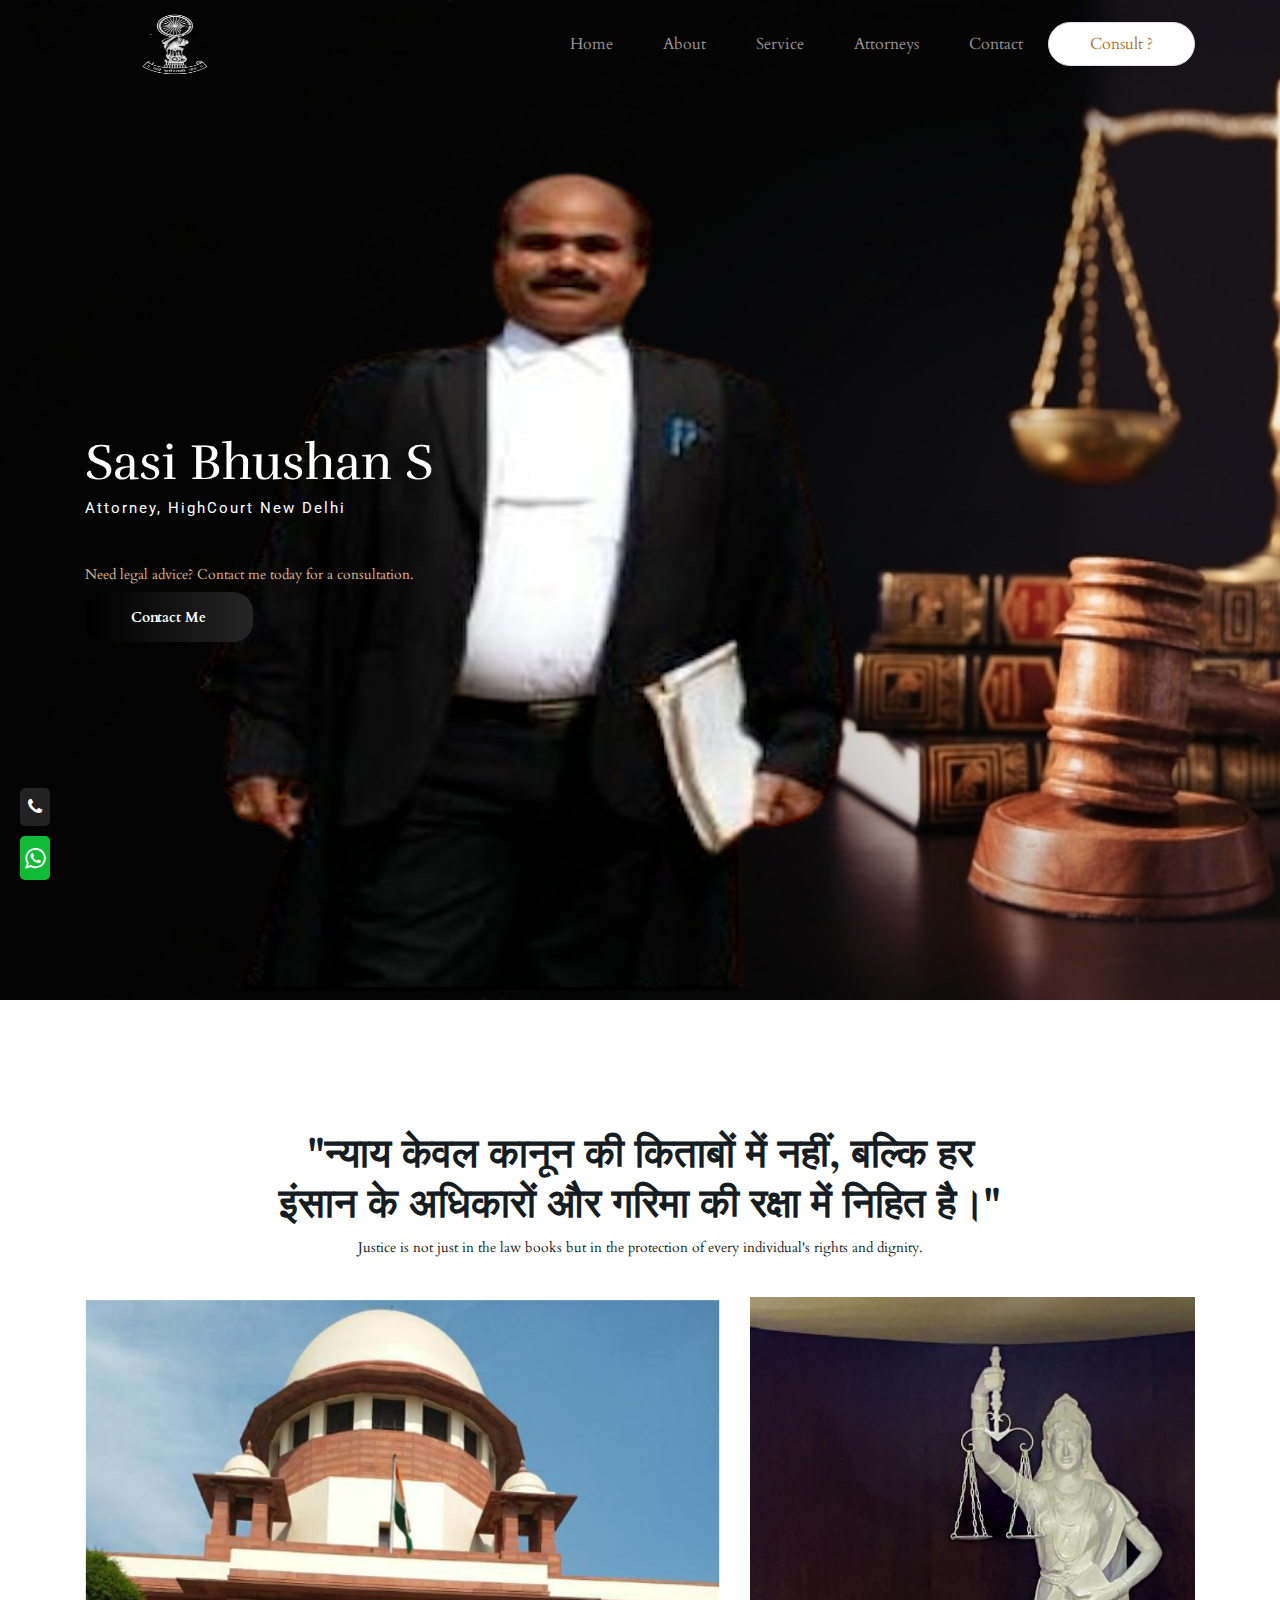
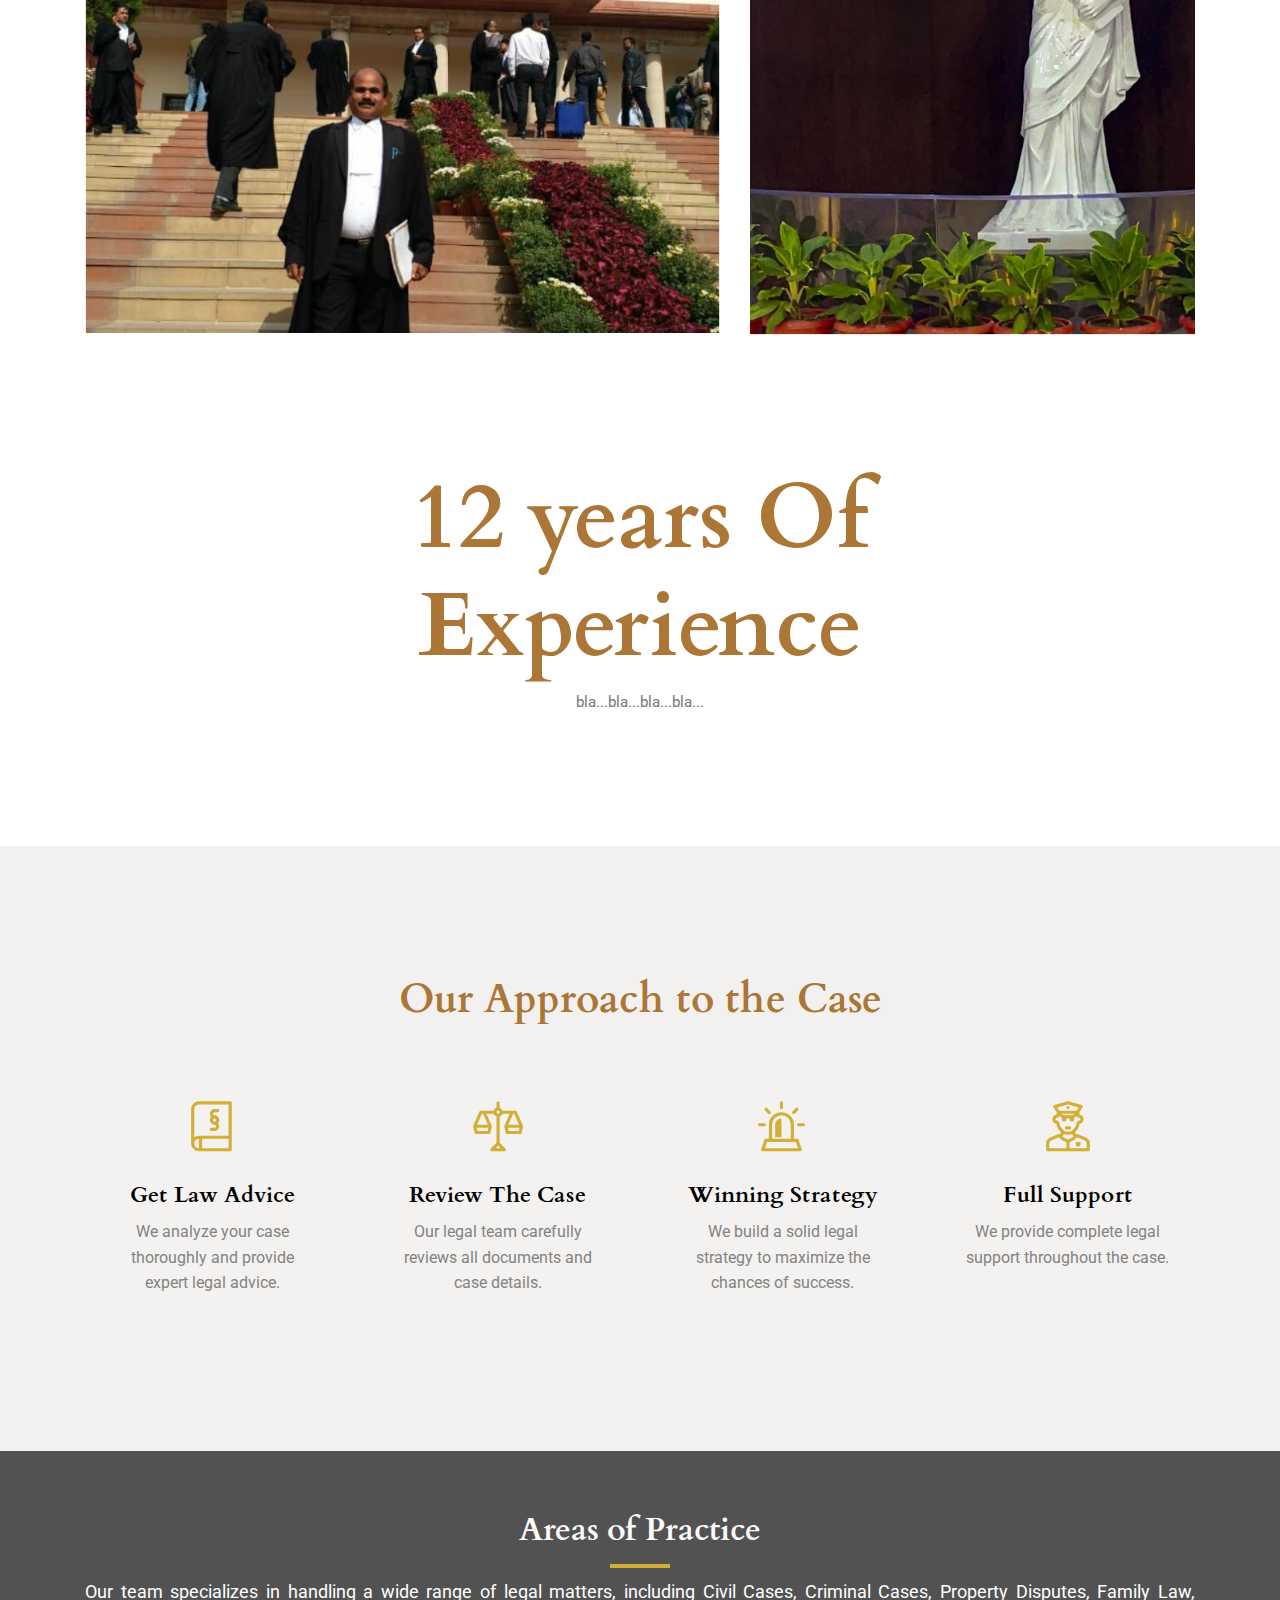
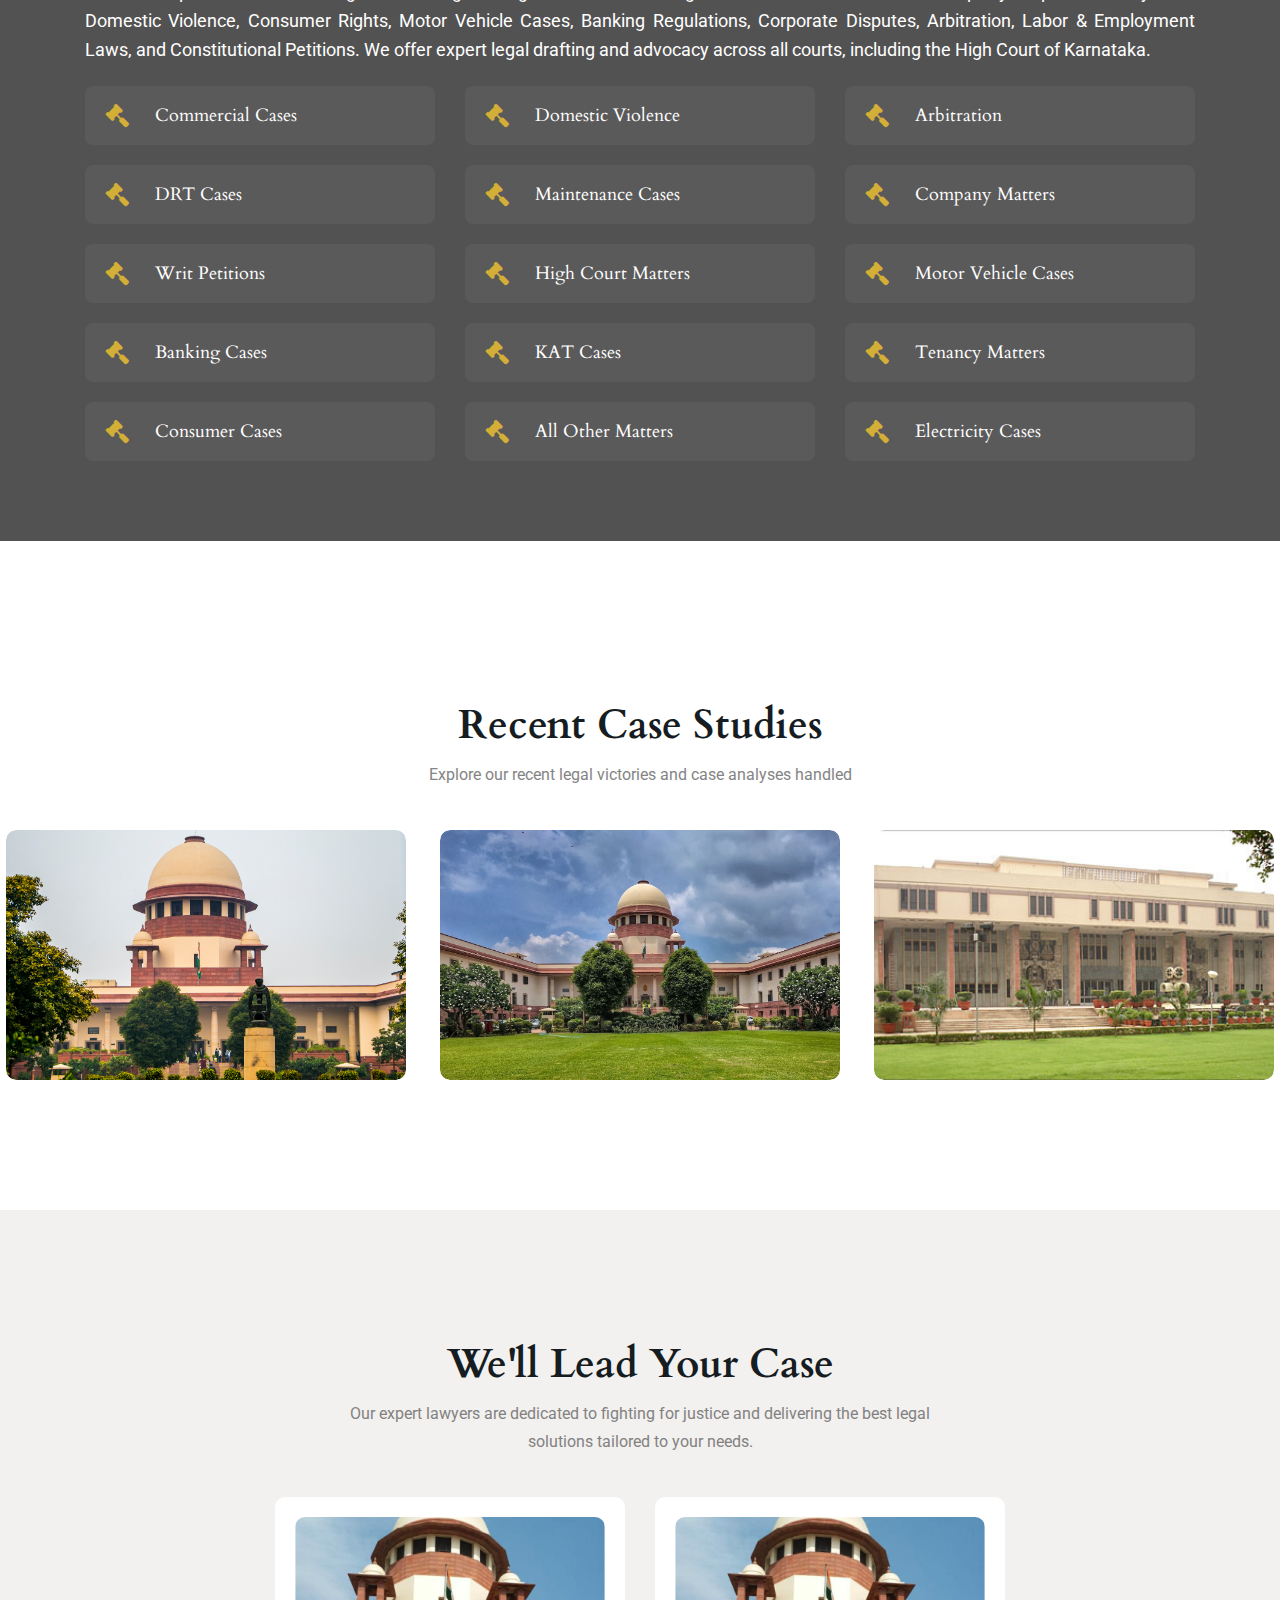
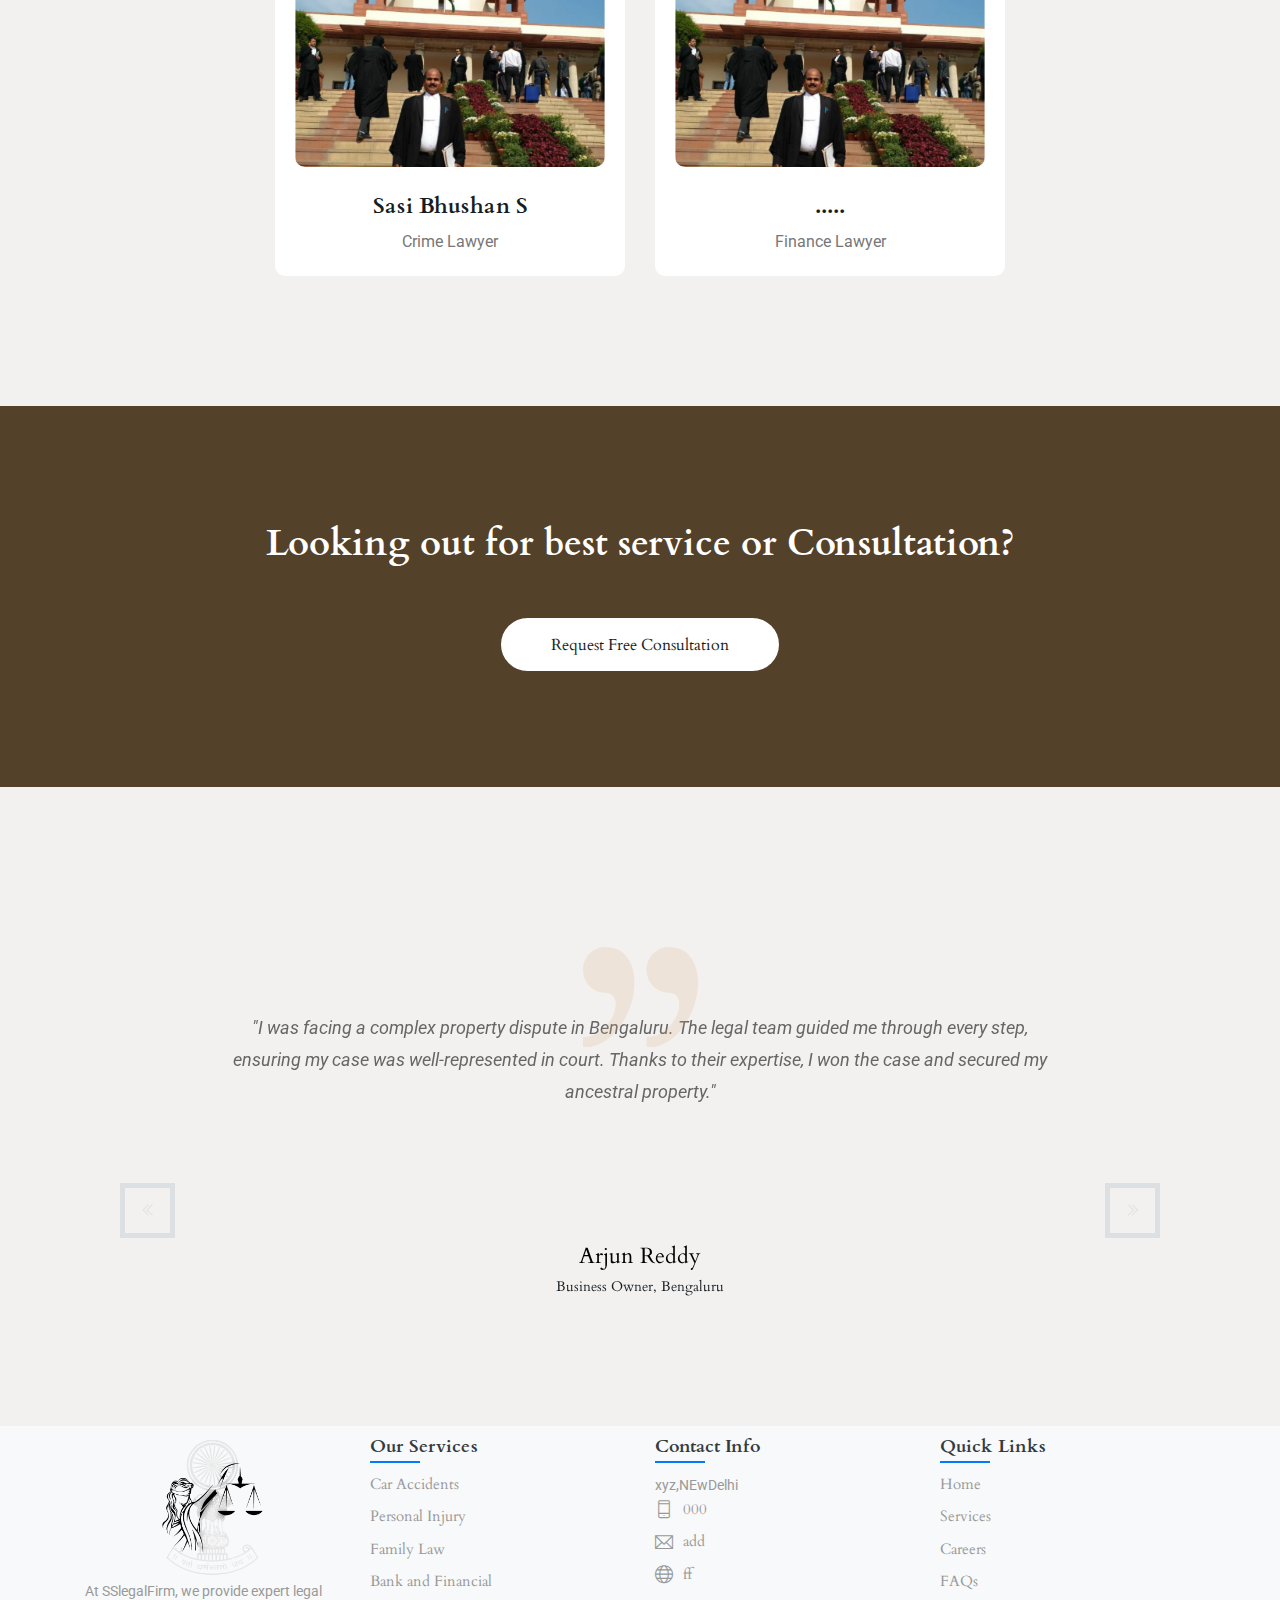
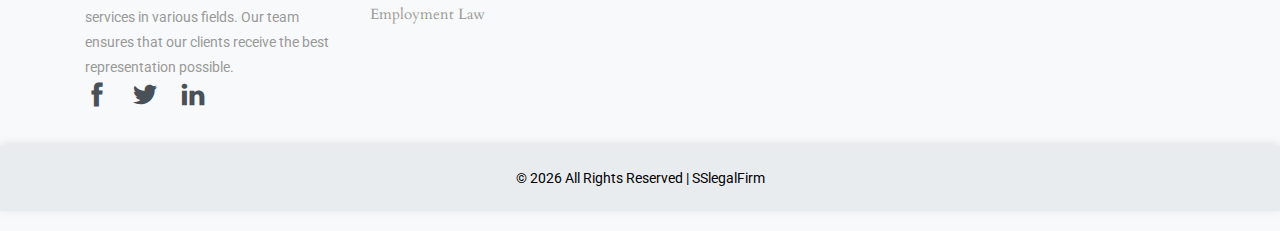
==== index.html @ a6f2d9e1 "changes" ====
<!doctype html>
<html lang="en">

<head>
    <!-- Required meta tags -->
    <meta charset="utf-8">
    <meta name="viewport" content="width=device-width, initial-scale=1, shrink-to-fit=no">
    <title>SasiLS</title>
    <link rel="icon" href="img/favicon.png" sizes="auto">
    <!-- Bootstrap CSS -->
    <link rel="stylesheet" href="css/bootstrap.min.css">
    <!-- animate CSS -->
    <link rel="stylesheet" href="css/animate.css">
    <!-- owl carousel CSS -->
    <link rel="stylesheet" href="css/owl.carousel.min.css">
    <!-- themify CSS -->
    <link rel="stylesheet" href="css/themify-icons.css">
    <!-- flaticon CSS -->
    <link rel="stylesheet" href="css/flaticon.css">
    <!-- font awesome CSS -->
    <link rel="stylesheet" href="css/magnific-popup.css">
    <!-- swiper CSS -->
    <link rel="stylesheet" href="css/slick.css">
    <link rel="stylesheet" href="css/gijgo.min.css">
    <link rel="stylesheet" href="css/nice-select.css">
    <link rel="stylesheet" href="css/all.css">
    <!-- style CSS -->
    <link rel="stylesheet" href="css/style.css">
    <meta name="viewport" content="width=device-width, initial-scale=1">
<link rel="stylesheet" href="https://cdnjs.cloudflare.com/ajax/libs/font-awesome/4.7.0/css/font-awesome.min.css">
<link rel="preconnect" href="https://fonts.googleapis.com">
<link rel="preconnect" href="https://fonts.gstatic.com" crossorigin>
<link href="https://fonts.googleapis.com/css2?family=Bevan:ital@0;1&family=Cinzel+Decorative:wght@400;700;900&display=swap" rel="stylesheet">

</head>

<body>
    
    <div class="contact-buttons">
        <div class="call-btn">
            <a href="tel:+919063258223">
                <i class="fa fa-phone"></i> 
                <span>Call Us</span>
            </a>
        </div>
        <div class="whatsapp-btn">
            <a href="https://api.whatsapp.com/send?phone=9063258223" target="_blank">
                <i style="font-size:24px" class="fa">&#xf232;</i>
                <span>WhatsApp</span>
            </a>
        </div>
    </div>

    
    <!--::header part start::-->
    
    <header class="main_menu home_menu">
        
        <div class="container">
            
            <div class="row align-items-center">
                
                <div class="col-lg-12">
                    <nav class="navbar navbar-expand-lg navbar-light">
                        <!-- Logo Section with Name -->
                        <a class="navbar-brand" href="index.html">
                            <img src="img/logo.png" alt="logo" class="image_logo">
                            <b><strong style=" font-family: 'Bevan', serif;
                                font-weight: 1000;
                                font-style: normal;letter-spacing:2px;color:thistle"></strong></b>
                                
                        </a>
    
                        <!-- Navbar Toggler (For mobile view) -->
                        <button class="navbar-toggler" type="button" data-toggle="collapse"
                            data-target="#navbarSupportedContent" aria-controls="navbarSupportedContent"
                            aria-expanded="false" aria-label="Toggle navigation">
                            <span class="menu_icon"></span>
                        </button>
    
                        <!-- Navbar Menu Items -->
                        <div class="collapse navbar-collapse main-menu-item" id="navbarSupportedContent">
                            <ul class="navbar-nav ml-auto">
                                <li class="nav-item">
                                    <a class="nav-link" href="index.html">Home</a>
                                </li>
                                <li class="nav-item">
                                    <a class="nav-link" href="about.html">About</a>
                                </li>
                                <li class="nav-item">
                                    <a class="nav-link" href="service.html">Service</a>
                                </li>
                                <li class="nav-item">
                                    <a class="nav-link" href="attorneys.html">Attorneys</a>
                                </li>
                                <li class="nav-item">
                                    <a class="nav-link" href="contact.html">Contact</a>
                                </li>
                            </ul>
                        </div>
                        
                        <!-- Call to Action Button -->
                        <a href="#" class="d-none d-sm-block menu_btn">Consult ?</a>
                        
                        

                    </nav>
                    
                    
                                                

                </div>
                
            </div>
            
        </div>
        
    </header>
    
    <!-- Header part end-->

    <!-- banner part start-->
    <section class="banner_part">
        <div class="container">
            <div class="row align-items-center">
                <div class="col-lg-6">
                    <div class="banner_text">
                        <div class="banner_text_iner">
                            <h1 style="" >Sasi Bhushan S<p style="color: white;letter-spacing:2px">Attorney, HighCourt New Delhi</p></h1>
                            <h6 style="color: burlywood;">Need legal advice? Contact me today for a consultation.</h6>
                            <div class="banner_btn">
                                <a href='contact.html' class="btn_1">Contact Me</a>
                            </div>
                        </div>
                    </div>
                </div>
            </div>
        </div>
    </section>
    <!-- banner part start-->
    
    
    <!-- about part start-->
    <section class="about_part section_padding">
        <div class="container">
            <div class="row justify-content-center">
                <div class="col-lg-8">
                    <div class="section_tittle text-center">
                        <h2>"न्याय केवल कानून की किताबों में नहीं, बल्कि हर इंसान के अधिकारों और गरिमा की रक्षा में निहित है।"</h2>
                        <h6>Justice is not just in the law books but in the protection of every individual's rights and dignity.</h6>
                    </div>
                </div>
            </div>
            <div class="row">
                <div class="col-lg-7 col-sm-7">
                    <div class="about_part_img">
                        <img src="img/about_1.png" alt="#" >
                    </div>
                </div>
                <div class="col-lg-5 col-sm-5 d-none d-sm-block">
                    <div class="about_part_img">
                        <img src="img/about_2.png" alt="#">
                    </div>
                </div>
            </div>
            <div class="row justify-content-center">
                <div class="col-lg-8">
                    <div class="about_text text-center">
                        <h2 style="font-size: 10vh;"><b>12 years Of Experience</b></h2>
                        <p>bla...bla...bla...bla...</p>
                    </div>
                </div>
            </div>
        </div>
    </section>
    <!-- about part end-->

    <!-- Service part start-->
    <section class="service_part section_padding">
        <div class="container">
            <h2 class="section-title"><b>Our Approach to the Case</b></h2>
            <div class="row">
                <!-- Step 1: Get Law Advice -->
                <div class="col-lg-3 col-sm-6">
                    <div class="service-box wow fadeInUp" data-wow-delay="0.1s">
                        <div class="service-icon">
                            <i class="flaticon-law"></i>
                        </div>
                        <h3>Get Law Advice</h3>
                        <p>We analyze your case thoroughly and provide expert legal advice.</p>
                    </div>
                </div>
    
                <!-- Step 2: Review The Case -->
                <div class="col-lg-3 col-sm-6">
                    <div class="service-box wow fadeInUp" data-wow-delay="0.2s">
                        <div class="service-icon">
                            <i class="flaticon-scale"></i>
                        </div>
                        <h3>Review The Case</h3>
                        <p>Our legal team carefully reviews all documents and case details.</p>
                    </div>
                </div>
    
                <!-- Step 3: Winning Strategy -->
                <div class="col-lg-3 col-sm-6">
                    <div class="service-box wow fadeInUp" data-wow-delay="0.3s">
                        <div class="service-icon">
                            <i class="flaticon-siren"></i>
                        </div>
                        <h3>Winning Strategy</h3>
                        <p>We build a solid legal strategy to maximize the chances of success.</p>
                    </div>
                </div>
    
                <!-- Step 4: Full Support -->
                <div class="col-lg-3 col-sm-6">
                    <div class="service-box wow fadeInUp" data-wow-delay="0.4s">
                        <div class="service-icon">
                            <i class="flaticon-policeman"></i>
                        </div>
                        <h3>Full Support</h3>
                        <p>We provide complete legal support throughout the case.</p>
                    </div>
                </div>
            </div>
        </div>
    </section>
    
    <section id="section-highlight" class="text-light" data-bgcolor="#242e3f" style="margin-bottom: 30px;">
        <div class="container">
            <div class="row">
                <div class="col-md-12 text-center">
                    <h2 class="wow fadeInDown">Areas of Practice</h2>
                    <div class="small-border sm-left wow fadeInUp"></div>
                    <p class="wow fadeInUp" style="text-align: justify;">
                        Our team specializes in handling a wide range of legal matters, including Civil Cases, Criminal Cases, Property Disputes, Family Law, Domestic Violence, Consumer Rights, Motor Vehicle Cases, Banking Regulations, Corporate Disputes, Arbitration, Labor & Employment Laws, and Constitutional Petitions. We offer expert legal drafting and advocacy across all courts, including the High Court of Karnataka.
                    </p>
                </div>
            </div>
    
            <br>
    
            <div class="row">
                <div class="col-md-4 wow fadeInLeft" data-wow-delay=".2s">
                    <ul class="list s4">
                        <li><a href="service.html"><i style="font-size:24px" class="fa">&#xf0e3;</i></i>Commercial Cases</a></li>
                        <li><a href="service.html"><i style="font-size:24px" class="fa">&#xf0e3;</i></i>DRT Cases</a></li>
                        <li><a href="service.html"><i style="font-size:24px" class="fa">&#xf0e3;</i></i>Writ Petitions</a></li>
                        <li><a href="service.html"><i style="font-size:24px" class="fa">&#xf0e3;</i></i>Banking Cases</a></li>
                        <li><a href="service.html"><i style="font-size:24px" class="fa">&#xf0e3;</i></i>Consumer Cases</a></li>
                    </ul>
                </div>
    
                <div class="col-md-4 wow fadeInUp" data-wow-delay=".4s">
                    <ul class="list s4">
                        <li><a href="service.html"><i style="font-size:24px" class="fa">&#xf0e3;</i></i>Domestic Violence</a></li>
                        <li><a href="service.html"><i style="font-size:24px" class="fa">&#xf0e3;</i></i>Maintenance Cases</a></li>
                        <li><a href="service.html"><i style="font-size:24px" class="fa">&#xf0e3;</i></i>High Court Matters</a></li>
                        <li><a href="service.html"><i style="font-size:24px" class="fa">&#xf0e3;</i></i>KAT Cases</a></li>
                        <li><a href="service.html"><i style="font-size:24px" class="fa">&#xf0e3;</i></i>All Other Matters</a></li>
                    </ul>
                </div>
    
                <div class="col-md-4 wow fadeInRight" data-wow-delay=".6s">
                    <ul class="list s4">
                        <li><a href="service.html"><i style="font-size:24px" class="fa">&#xf0e3;</i></i>Arbitration</a></li>
                        <li><a href="service.html"><i style="font-size:24px" class="fa">&#xf0e3;</i></i>Company Matters</a></li>
                        <li><a href="service.html"><i style="font-size:24px" class="fa">&#xf0e3;</i></i>Motor Vehicle Cases</a></li>
                        <li><a href="service.html"><i style="font-size:24px" class="fa">&#xf0e3;</i></i>Tenancy Matters</a></li>
                        <li><a href="service.html"><i style="font-size:24px" class="fa">&#xf0e3;</i></i>Electricity Cases</a></li>
                    </ul>
                </div>
            </div>
        </div>
    </section>
    <!-- Service part end-->

    <!-- Recent Case Study Section -->
<section class="our_offer case_study section_padding">
    <div class="container-fluid">
        <div class="row justify-content-center">
            <div class="col-lg-6 col-md-8 text-center">
                <div class="section_tittle">
                    <h2>Recent Case Studies</h2>
                    <p>Explore our recent legal victories and case analyses handled </p>
                </div>
            </div>
        </div>
        <div class="row">
            <!-- Case 1: Domestic Case -->
            <div class="col-lg-4 col-md-6">
                <div class="case_card">
                    <img src="img/offer_img_1.png" alt="Domestic Case">
                    <div class="case_overlay">
                        <h3>Domestic Case</h3>
                        <p>Supreme Court, India</p>
                    </div>
                </div>
            </div>
            <!-- Case 2: Criminal Case -->
            <div class="col-lg-4 col-md-6">
                <div class="case_card">
                    <img src="img/offer_img_2.png" alt="Criminal Case">
                    <div class="case_overlay">
                        <h3>Criminal Case</h3>
                        <p>Supreme Court, India</p>
                    </div>
                </div>
            </div>
            <!-- Case 3: Fraud Case -->
            <div class="col-lg-4 col-md-6">
                <div class="case_card">
                    <img src="img/offer_img_3.png" alt="Fraud Case">
                    <div class="case_overlay">
                        <h3>Fraud Case</h3>
                        <p>High Court, New Delhi</p>
                    </div>
                </div>
            </div>
        </div>
    </div>
</section>



    <!-- Team Section Start -->
<section class="team_part our_offer section_bg section_padding">
    <div class="container">
        <div class="row justify-content-center">
            <div class="col-lg-7 col-sm-10">
                <div class="section_tittle text-center">
                    <h2>We'll Lead Your Case</h2>
                    <p>Our expert lawyers are dedicated to fighting for justice and delivering the best legal solutions tailored to your needs.</p>
                </div>
            </div>
        </div>

        <div class="row justify-content-center">
            <!-- Team Member 1 -->
            <div class="col-lg-4 col-sm-6">
                <div class="team_card">
                    <img src="img/about_1.png" alt="Sasi Bhushan" class="team_img">
                    <div class="hover_text">
                        <p>sasi.bhushan@blabla@gmail.com</p>
                        <div class="team_social_icon">
                            <!-- <a href="#"> <span class="ti-twitter"></span> </a>
                            <a href="#"> <span class="ti-skype"></span> </a>
                            <a href="#"> <span class="ti-instagram"></span> </a> -->
                        </div>
                    </div>
                    <div class="team_member_info">
                        <h4>Sasi Bhushan S</h4>
                        <p>Crime Lawyer</p>
                    </div>
                </div>
            </div>

            <!-- Team Member 2 -->
            <div class="col-lg-4 col-sm-6">
                <div class="team_card">
                    <img src="img/team/team_member_2.png" alt="Jeven Martyn" class="team_img">
                    <div class="hover_text">
                        <p>blabla@gmail.com</p>
                        <div class="team_social_icon">
                            <!-- <a href="#"> <span class="ti-twitter"></span> </a>
                            <a href="#"> <span class="ti-skype"></span> </a>
                            <a href="#"> <span class="ti-instagram"></span> </a> -->
                        </div>
                    </div>
                    <div class="team_member_info">
                        <h4>.....</h4>
                        <p>Finance Lawyer</p>
                    </div>
                </div>
            </div>
        </div>
    </div>
</section>
<!-- Team Section End -->


    <!-- cta_part part start-->
    <section class="cta_area">
        <div class="container">
            <div class="row justify-content-center">
                <div class="col-lg-10">
                    <div class="cta_text">
                        <h2>Looking out for best service or Consultation?</h2>
                        <a href="https://api.whatsapp.com/send?phone=9063258223" class="cta_btn">Request Free Consultation</a>
                    </div>
                </div>
            </div>
        </div>
    </section>
    <!-- cta_part part end-->

    <!--::review_part start::-->
<section class="review_part section_padding section_bg">
    <div class="container">
        <div class="row align-items-center justify-content-center">
            <div class="col-lg-9">
                <!-- MAIN SLIDES -->
                <div class="slider">
                    <div data-index="1">
                        <div class="client_review_text text-center">
                            <p>"I was facing a complex property dispute in Bengaluru. The legal team guided me through every step, ensuring my case was well-represented in court. Thanks to their expertise, I won the case and secured my ancestral property."</p>
                            <!-- <h4>Arjun Reddy</h4> -->
                            <!-- <h5>Business Owner, Bengaluru</h5> -->
                        </div>
                    </div>
                    <div data-index="2">
                        <div class="client_review_text text-center">
                            <p>"I was falsely accused in a cyber fraud case, and my reputation was at stake. The lawyers at this firm proved my innocence with strong legal arguments and evidence. I am truly grateful for their efforts!"</p>
                            <!-- <h4>Priya Sharma</h4> -->
                            <!-- <h5>IT Professional, Pune</h5> -->
                        </div>
                    </div>
                    <div data-index="3">
                        <div class="client_review_text text-center">
                            <p>"My startup was struggling with a corporate contract dispute. The legal team negotiated a favorable settlement, preventing a costly court battle. Their knowledge of business law is truly commendable."</p>
                            <!-- <h4>Vikram Patel</h4> -->
                            <!-- <h5>Entrepreneur, Ahmedabad</h5> -->
                        </div>
                    </div>
                    <div data-index="4">
                        <div class="client_review_text text-center">
                            <p>"After my accident, the insurance company refused to provide compensation. With the help of this firm, I received the claim I deserved. Their approach was professional and reassuring."</p>
                            <!-- <h4>Sunita Nair</h4> -->
                            <!-- <h5>Marketing Manager, Chennai</h5> -->
                        </div>
                    </div>
                </div>
            </div>

            <div class="col-lg-6">
                <!-- THUMBNAILS -->
                <div class="slider-nav-thumbnails">
                    <div class="slider-thumbnails">
                        <!-- <img src="img/client/client_1.png" alt="slideimg" class="image"> -->
                        <div class="client_review_text text-center">
                            <h3>Arjun Reddy</h3>
                            <h5>Business Owner, Bengaluru</h5>
                        </div>
                    </div>
                    <div class="slider-thumbnails">
                        <!-- <img src="img/client/client_2.png" alt="slideimg" class="image"> -->
                        <div class="client_review_text text-center">
                            <h3>Priya Sharma</h3>
                            <h5>IT Professional, Pune</h5>
                        </div>
                    </div>
                    <div class="slider-thumbnails">
                        <!-- <img src="img/client/client_3.png" alt="slideimg" class="image"> -->
                        <div class="client_review_text text-center">
                            <h3>Vikram Patel</h3>
                            <h5>Entrepreneur, Ahmedabad</h5>
                        </div>
                    </div>
                    <div class="slider-thumbnails">
                        <!-- <img src="img/client/client_4.png" alt="slideimg" class="image"> -->
                        <div class="client_review_text text-center">
                            <h3>Sunita Nair</h3>
                            <h5>Marketing Manager, Chennai</h5>
                        </div>
                    </div>
                </div>
            </div>
        </div>
    </div>
</section>


<!--::review_part end::-->

    <!--::blog_part end::-->


    <!-- footer part start-->
    <footer class="footer-area">
        <div class="container">
            <div class="row justify-content-between">
                <div class="col-lg-3 col-md-6">
                    <div class="single-footer-widget">
                        <a href="index.html">
                            <img src="img/footer-logo.png" alt="SSlegalFirm Logo">
                        </a>
                        <p>At SSlegalFirm, we provide expert legal services in various fields. Our team ensures that our clients receive the best representation possible.</p>
                        <div class="social-icons">
                            <a href="#" class="social-icon"><i class="ti-facebook"></i></a>
                            <a href="#" class="social-icon"><i class="ti-twitter-alt"></i></a>
                            <a href="#" class="social-icon"><i class="ti-linkedin"></i></a>
                        </div>
                    </div>
                </div>
                <div class="col-lg-3 col-md-6">
                    <div class="single-footer-widget">
                        <h4>Our Services</h4>
                        <ul class="footer-service-list">
                            <li><a href="#">Car Accidents</a></li>
                            <li><a href="#">Personal Injury</a></li>
                            <li><a href="#">Family Law</a></li>
                            <li><a href="#">Bank and Financial</a></li>
                            <li><a href="#">Employment Law</a></li>
                        </ul>
                    </div>
                </div>
                <div class="col-lg-3 col-md-6">
                    <div class="single-footer-widget">
                        <h4>Contact Info</h4>
                        <p>xyz,NEwDelhi</p>
                        <ul class="contact-info">
                            <li><a href="tel:+02323652654"><i class="ti-mobile"></i> 000</a></li>
                            <li><a href="mailto:ariclaw@law.com"><i class="ti-email"></i> add</a></li>
                            <li><a href="http://www.ariclawyerfirm.com"><i class="ti-world"></i> ff</a></li>
                        </ul>
                    </div>
                </div>
                <div class="col-lg-3 col-md-6">
                    <div class="single-footer-widget">
                        <h4>Quick Links</h4>
                        <ul class="footer-quick-links">
                            <li><a href="#">Home</a></li>
                            <li><a href="#">Services</a></li>
                            <li><a href="#">Careers</a></li>
                            <li><a href="#">FAQs</a></li>
                        </ul>
                    </div>
                </div>
            </div>
        </div>
    
        <div class="footer-bottom">
            <div class="container text-center">
                <p>&copy; <script>document.write(new Date().getFullYear());</script> All Rights Reserved | SSlegalFirm</p>
            </div>
        </div>
    </footer>
    
    
    
    <!-- footer part end-->

    <!-- jquery plugins here-->
    <script src="js/jquery-1.12.1.min.js"></script>
    <!-- popper js -->
    <script src="js/popper.min.js"></script>
    <!-- bootstrap js -->
    <script src="js/bootstrap.min.js"></script>
    <!-- easing js -->
    <script src="js/jquery.magnific-popup.js"></script>
    <!-- swiper js -->
    <script src="js/swiper.min.js"></script>
    <!-- swiper js -->
    <script src="js/masonry.pkgd.js"></script>
    <!-- particles js -->
    <script src="js/owl.carousel.min.js"></script>
    <!-- swiper js -->
    <script src="js/slick.min.js"></script>
    <script src="js/gijgo.min.js"></script>
    <script src="js/jquery.nice-select.min.js"></script>
    <!-- custom js -->
    <script src="js/custom.js"></script>
</body>

</html>
---- css/themify-icons.css ----
@font-face {
	font-family: 'themify';
	src:url('../fonts/themify.eot?-fvbane');
	src:url('../fonts/themify.eot?#iefix-fvbane') format('embedded-opentype'),
		url('../fonts/themify.woff?-fvbane') format('woff'),
		url('../fonts/themify.ttf?-fvbane') format('truetype'),
		url('../fonts/themify.svg?-fvbane#themify') format('svg');
	font-weight: normal;
	font-style: normal;
}

[class^="ti-"], [class*=" ti-"] {
	font-family: 'themify';
	speak: none;
	font-style: normal;
	font-weight: normal;
	font-variant: normal;
	text-transform: none;
	line-height: 1;

	/* Better Font Rendering =========== */
	-webkit-font-smoothing: antialiased;
	-moz-osx-font-smoothing: grayscale;
}

.ti-wand:before {
	content: "\e600";
}
.ti-volume:before {
	content: "\e601";
}
.ti-user:before {
	content: "\e602";
}
.ti-unlock:before {
	content: "\e603";
}
.ti-unlink:before {
	content: "\e604";
}
.ti-trash:before {
	content: "\e605";
}
.ti-thought:before {
	content: "\e606";
}
.ti-target:before {
	content: "\e607";
}
.ti-tag:before {
	content: "\e608";
}
.ti-tablet:before {
	content: "\e609";
}
.ti-star:before {
	content: "\e60a";
}
.ti-spray:before {
	content: "\e60b";
}
.ti-signal:before {
	content: "\e60c";
}
.ti-shopping-cart:before {
	content: "\e60d";
}
.ti-shopping-cart-full:before {
	content: "\e60e";
}
.ti-settings:before {
	content: "\e60f";
}
.ti-search:before {
	content: "\e610";
}
.ti-zoom-in:before {
	content: "\e611";
}
.ti-zoom-out:before {
	content: "\e612";
}
.ti-cut:before {
	content: "\e613";
}
.ti-ruler:before {
	content: "\e614";
}
.ti-ruler-pencil:before {
	content: "\e615";
}
.ti-ruler-alt:before {
	content: "\e616";
}
.ti-bookmark:before {
	content: "\e617";
}
.ti-bookmark-alt:before {
	content: "\e618";
}
.ti-reload:before {
	content: "\e619";
}
.ti-plus:before {
	content: "\e61a";
}
.ti-pin:before {
	content: "\e61b";
}
.ti-pencil:before {
	content: "\e61c";
}
.ti-pencil-alt:before {
	content: "\e61d";
}
.ti-paint-roller:before {
	content: "\e61e";
}
.ti-paint-bucket:before {
	content: "\e61f";
}
.ti-na:before {
	content: "\e620";
}
.ti-mobile:before {
	content: "\e621";
}
.ti-minus:before {
	content: "\e622";
}
.ti-medall:before {
	content: "\e623";
}
.ti-medall-alt:before {
	content: "\e624";
}
.ti-marker:before {
	content: "\e625";
}
.ti-marker-alt:before {
	content: "\e626";
}
.ti-arrow-up:before {
	content: "\e627";
}
.ti-arrow-right:before {
	content: "\e628";
}
.ti-arrow-left:before {
	content: "\e629";
}
.ti-arrow-down:before {
	content: "\e62a";
}
.ti-lock:before {
	content: "\e62b";
}
.ti-location-arrow:before {
	content: "\e62c";
}
.ti-link:before {
	content: "\e62d";
}
.ti-layout:before {
	content: "\e62e";
}
.ti-layers:before {
	content: "\e62f";
}
.ti-layers-alt:before {
	content: "\e630";
}
.ti-key:before {
	content: "\e631";
}
.ti-import:before {
	content: "\e632";
}
.ti-image:before {
	content: "\e633";
}
.ti-heart:before {
	content: "\e634";
}
.ti-heart-broken:before {
	content: "\e635";
}
.ti-hand-stop:before {
	content: "\e636";
}
.ti-hand-open:before {
	content: "\e637";
}
.ti-hand-drag:before {
	content: "\e638";
}
.ti-folder:before {
	content: "\e639";
}
.ti-flag:before {
	content: "\e63a";
}
.ti-flag-alt:before {
	content: "\e63b";
}
.ti-flag-alt-2:before {
	content: "\e63c";
}
.ti-eye:before {
	content: "\e63d";
}
.ti-export:before {
	content: "\e63e";
}
.ti-exchange-vertical:before {
	content: "\e63f";
}
.ti-desktop:before {
	content: "\e640";
}
.ti-cup:before {
	content: "\e641";
}
.ti-crown:before {
	content: "\e642";
}
.ti-comments:before {
	content: "\e643";
}
.ti-comment:before {
	content: "\e644";
}
.ti-comment-alt:before {
	content: "\e645";
}
.ti-close:before {
	content: "\e646";
}
.ti-clip:before {
	content: "\e647";
}
.ti-angle-up:before {
	content: "\e648";
}
.ti-angle-right:before {
	content: "\e649";
}
.ti-angle-left:before {
	content: "\e64a";
}
.ti-angle-down:before {
	content: "\e64b";
}
.ti-check:before {
	content: "\e64c";
}
.ti-check-box:before {
	content: "\e64d";
}
.ti-camera:before {
	content: "\e64e";
}
.ti-announcement:before {
	content: "\e64f";
}
.ti-brush:before {
	content: "\e650";
}
.ti-briefcase:before {
	content: "\e651";
}
.ti-bolt:before {
	content: "\e652";
}
.ti-bolt-alt:before {
	content: "\e653";
}
.ti-blackboard:before {
	content: "\e654";
}
.ti-bag:before {
	content: "\e655";
}
.ti-move:before {
	content: "\e656";
}
.ti-arrows-vertical:before {
	content: "\e657";
}
.ti-arrows-horizontal:before {
	content: "\e658";
}
.ti-fullscreen:before {
	content: "\e659";
}
.ti-arrow-top-right:before {
	content: "\e65a";
}
.ti-arrow-top-left:before {
	content: "\e65b";
}
.ti-arrow-circle-up:before {
	content: "\e65c";
}
.ti-arrow-circle-right:before {
	content: "\e65d";
}
.ti-arrow-circle-left:before {
	content: "\e65e";
}
.ti-arrow-circle-down:before {
	content: "\e65f";
}
.ti-angle-double-up:before {
	content: "\e660";
}
.ti-angle-double-right:before {
	content: "\e661";
}
.ti-angle-double-left:before {
	content: "\e662";
}
.ti-angle-double-down:before {
	content: "\e663";
}
.ti-zip:before {
	content: "\e664";
}
.ti-world:before {
	content: "\e665";
}
.ti-wheelchair:before {
	content: "\e666";
}
.ti-view-list:before {
	content: "\e667";
}
.ti-view-list-alt:before {
	content: "\e668";
}
.ti-view-grid:before {
	content: "\e669";
}
.ti-uppercase:before {
	content: "\e66a";
}
.ti-upload:before {
	content: "\e66b";
}
.ti-underline:before {
	content: "\e66c";
}
.ti-truck:before {
	content: "\e66d";
}
.ti-timer:before {
	content: "\e66e";
}
.ti-ticket:before {
	content: "\e66f";
}
.ti-thumb-up:before {
	content: "\e670";
}
.ti-thumb-down:before {
	content: "\e671";
}
.ti-text:before {
	content: "\e672";
}
.ti-stats-up:before {
	content: "\e673";
}
.ti-stats-down:before {
	content: "\e674";
}
.ti-split-v:before {
	content: "\e675";
}
.ti-split-h:before {
	content: "\e676";
}
.ti-smallcap:before {
	content: "\e677";
}
.ti-shine:before {
	content: "\e678";
}
.ti-shift-right:before {
	content: "\e679";
}
.ti-shift-left:before {
	content: "\e67a";
}
.ti-shield:before {
	content: "\e67b";
}
.ti-notepad:before {
	content: "\e67c";
}
.ti-server:before {
	content: "\e67d";
}
.ti-quote-right:before {
	content: "\e67e";
}
.ti-quote-left:before {
	content: "\e67f";
}
.ti-pulse:before {
	content: "\e680";
}
.ti-printer:before {
	content: "\e681";
}
.ti-power-off:before {
	content: "\e682";
}
.ti-plug:before {
	content: "\e683";
}
.ti-pie-chart:before {
	content: "\e684";
}
.ti-paragraph:before {
	content: "\e685";
}
.ti-panel:before {
	content: "\e686";
}
.ti-package:before {
	content: "\e687";
}
.ti-music:before {
	content: "\e688";
}
.ti-music-alt:before {
	content: "\e689";
}
.ti-mouse:before {
	content: "\e68a";
}
.ti-mouse-alt:before {
	content: "\e68b";
}
.ti-money:before {
	content: "\e68c";
}
.ti-microphone:before {
	content: "\e68d";
}
.ti-menu:before {
	content: "\e68e";
}
.ti-menu-alt:before {
	content: "\e68f";
}
.ti-map:before {
	content: "\e690";
}
.ti-map-alt:before {
	content: "\e691";
}
.ti-loop:before {
	content: "\e692";
}
.ti-location-pin:before {
	content: "\e693";
}
.ti-list:before {
	content: "\e694";
}
.ti-light-bulb:before {
	content: "\e695";
}
.ti-Italic:before {
	content: "\e696";
}
.ti-info:before {
	content: "\e697";
}
.ti-infinite:before {
	content: "\e698";
}
.ti-id-badge:before {
	content: "\e699";
}
.ti-hummer:before {
	content: "\e69a";
}
.ti-home:before {
	content: "\e69b";
}
.ti-help:before {
	content: "\e69c";
}
.ti-headphone:before {
	content: "\e69d";
}
.ti-harddrives:before {
	content: "\e69e";
}
.ti-harddrive:before {
	content: "\e69f";
}
.ti-gift:before {
	content: "\e6a0";
}
.ti-game:before {
	content: "\e6a1";
}
.ti-filter:before {
	content: "\e6a2";
}
.ti-files:before {
	content: "\e6a3";
}
.ti-file:before {
	content: "\e6a4";
}
.ti-eraser:before {
	content: "\e6a5";
}
.ti-envelope:before {
	content: "\e6a6";
}
.ti-download:before {
	content: "\e6a7";
}
.ti-direction:before {
	content: "\e6a8";
}
.ti-direction-alt:before {
	content: "\e6a9";
}
.ti-dashboard:before {
	content: "\e6aa";
}
.ti-control-stop:before {
	content: "\e6ab";
}
.ti-control-shuffle:before {
	content: "\e6ac";
}
.ti-control-play:before {
	content: "\e6ad";
}
.ti-control-pause:before {
	content: "\e6ae";
}
.ti-control-forward:before {
	content: "\e6af";
}
.ti-control-backward:before {
	content: "\e6b0";
}
.ti-cloud:before {
	content: "\e6b1";
}
.ti-cloud-up:before {
	content: "\e6b2";
}
.ti-cloud-down:before {
	content: "\e6b3";
}
.ti-clipboard:before {
	content: "\e6b4";
}
.ti-car:before {
	content: "\e6b5";
}
.ti-calendar:before {
	content: "\e6b6";
}
.ti-book:before {
	content: "\e6b7";
}
.ti-bell:before {
	content: "\e6b8";
}
.ti-basketball:before {
	content: "\e6b9";
}
.ti-bar-chart:before {
	content: "\e6ba";
}
.ti-bar-chart-alt:before {
	content: "\e6bb";
}
.ti-back-right:before {
	content: "\e6bc";
}
.ti-back-left:before {
	content: "\e6bd";
}
.ti-arrows-corner:before {
	content: "\e6be";
}
.ti-archive:before {
	content: "\e6bf";
}
.ti-anchor:before {
	content: "\e6c0";
}
.ti-align-right:before {
	content: "\e6c1";
}
.ti-align-left:before {
	content: "\e6c2";
}
.ti-align-justify:before {
	content: "\e6c3";
}
.ti-align-center:before {
	content: "\e6c4";
}
.ti-alert:before {
	content: "\e6c5";
}
.ti-alarm-clock:before {
	content: "\e6c6";
}
.ti-agenda:before {
	content: "\e6c7";
}
.ti-write:before {
	content: "\e6c8";
}
.ti-window:before {
	content: "\e6c9";
}
.ti-widgetized:before {
	content: "\e6ca";
}
.ti-widget:before {
	content: "\e6cb";
}
.ti-widget-alt:before {
	content: "\e6cc";
}
.ti-wallet:before {
	content: "\e6cd";
}
.ti-video-clapper:before {
	content: "\e6ce";
}
.ti-video-camera:before {
	content: "\e6cf";
}
.ti-vector:before {
	content: "\e6d0";
}
.ti-themify-logo:before {
	content: "\e6d1";
}
.ti-themify-favicon:before {
	content: "\e6d2";
}
.ti-themify-favicon-alt:before {
	content: "\e6d3";
}
.ti-support:before {
	content: "\e6d4";
}
.ti-stamp:before {
	content: "\e6d5";
}
.ti-split-v-alt:before {
	content: "\e6d6";
}
.ti-slice:before {
	content: "\e6d7";
}
.ti-shortcode:before {
	content: "\e6d8";
}
.ti-shift-right-alt:before {
	content: "\e6d9";
}
.ti-shift-left-alt:before {
	content: "\e6da";
}
.ti-ruler-alt-2:before {
	content: "\e6db";
}
.ti-receipt:before {
	content: "\e6dc";
}
.ti-pin2:before {
	content: "\e6dd";
}
.ti-pin-alt:before {
	content: "\e6de";
}
.ti-pencil-alt2:before {
	content: "\e6df";
}
.ti-palette:before {
	content: "\e6e0";
}
.ti-more:before {
	content: "\e6e1";
}
.ti-more-alt:before {
	content: "\e6e2";
}
.ti-microphone-alt:before {
	content: "\e6e3";
}
.ti-magnet:before {
	content: "\e6e4";
}
.ti-line-double:before {
	content: "\e6e5";
}
.ti-line-dotted:before {
	content: "\e6e6";
}
.ti-line-dashed:before {
	content: "\e6e7";
}
.ti-layout-width-full:before {
	content: "\e6e8";
}
.ti-layout-width-default:before {
	content: "\e6e9";
}
.ti-layout-width-default-alt:before {
	content: "\e6ea";
}
.ti-layout-tab:before {
	content: "\e6eb";
}
.ti-layout-tab-window:before {
	content: "\e6ec";
}
.ti-layout-tab-v:before {
	content: "\e6ed";
}
.ti-layout-tab-min:before {
	content: "\e6ee";
}
.ti-layout-slider:before {
	content: "\e6ef";
}
.ti-layout-slider-alt:before {
	content: "\e6f0";
}
.ti-layout-sidebar-right:before {
	content: "\e6f1";
}
.ti-layout-sidebar-none:before {
	content: "\e6f2";
}
.ti-layout-sidebar-left:before {
	content: "\e6f3";
}
.ti-layout-placeholder:before {
	content: "\e6f4";
}
.ti-layout-menu:before {
	content: "\e6f5";
}
.ti-layout-menu-v:before {
	content: "\e6f6";
}
.ti-layout-menu-separated:before {
	content: "\e6f7";
}
.ti-layout-menu-full:before {
	content: "\e6f8";
}
.ti-layout-media-right-alt:before {
	content: "\e6f9";
}
.ti-layout-media-right:before {
	content: "\e6fa";
}
.ti-layout-media-overlay:before {
	content: "\e6fb";
}
.ti-layout-media-overlay-alt:before {
	content: "\e6fc";
}
.ti-layout-media-overlay-alt-2:before {
	content: "\e6fd";
}
.ti-layout-media-left-alt:before {
	content: "\e6fe";
}
.ti-layout-media-left:before {
	content: "\e6ff";
}
.ti-layout-media-center-alt:before {
	content: "\e700";
}
.ti-layout-media-center:before {
	content: "\e701";
}
.ti-layout-list-thumb:before {
	content: "\e702";
}
.ti-layout-list-thumb-alt:before {
	content: "\e703";
}
.ti-layout-list-post:before {
	content: "\e704";
}
.ti-layout-list-large-image:before {
	content: "\e705";
}
.ti-layout-line-solid:before {
	content: "\e706";
}
.ti-layout-grid4:before {
	content: "\e707";
}
.ti-layout-grid3:before {
	content: "\e708";
}
.ti-layout-grid2:before {
	content: "\e709";
}
.ti-layout-grid2-thumb:before {
	content: "\e70a";
}
.ti-layout-cta-right:before {
	content: "\e70b";
}
.ti-layout-cta-left:before {
	content: "\e70c";
}
.ti-layout-cta-center:before {
	content: "\e70d";
}
.ti-layout-cta-btn-right:before {
	content: "\e70e";
}
.ti-layout-cta-btn-left:before {
	content: "\e70f";
}
.ti-layout-column4:before {
	content: "\e710";
}
.ti-layout-column3:before {
	content: "\e711";
}
.ti-layout-column2:before {
	content: "\e712";
}
.ti-layout-accordion-separated:before {
	content: "\e713";
}
.ti-layout-accordion-merged:before {
	content: "\e714";
}
.ti-layout-accordion-list:before {
	content: "\e715";
}
.ti-ink-pen:before {
	content: "\e716";
}
.ti-info-alt:before {
	content: "\e717";
}
.ti-help-alt:before {
	content: "\e718";
}
.ti-headphone-alt:before {
	content: "\e719";
}
.ti-hand-point-up:before {
	content: "\e71a";
}
.ti-hand-point-right:before {
	content: "\e71b";
}
.ti-hand-point-left:before {
	content: "\e71c";
}
.ti-hand-point-down:before {
	content: "\e71d";
}
.ti-gallery:before {
	content: "\e71e";
}
.ti-face-smile:before {
	content: "\e71f";
}
.ti-face-sad:before {
	content: "\e720";
}
.ti-credit-card:before {
	content: "\e721";
}
.ti-control-skip-forward:before {
	content: "\e722";
}
.ti-control-skip-backward:before {
	content: "\e723";
}
.ti-control-record:before {
	content: "\e724";
}
.ti-control-eject:before {
	content: "\e725";
}
.ti-comments-smiley:before {
	content: "\e726";
}
.ti-brush-alt:before {
	content: "\e727";
}
.ti-youtube:before {
	content: "\e728";
}
.ti-vimeo:before {
	content: "\e729";
}
.ti-twitter:before {
	content: "\e72a";
}
.ti-time:before {
	content: "\e72b";
}
.ti-tumblr:before {
	content: "\e72c";
}
.ti-skype:before {
	content: "\e72d";
}
.ti-share:before {
	content: "\e72e";
}
.ti-share-alt:before {
	content: "\e72f";
}
.ti-rocket:before {
	content: "\e730";
}
.ti-pinterest:before {
	content: "\e731";
}
.ti-new-window:before {
	content: "\e732";
}
.ti-microsoft:before {
	content: "\e733";
}
.ti-list-ol:before {
	content: "\e734";
}
.ti-linkedin:before {
	content: "\e735";
}
.ti-layout-sidebar-2:before {
	content: "\e736";
}
.ti-layout-grid4-alt:before {
	content: "\e737";
}
.ti-layout-grid3-alt:before {
	content: "\e738";
}
.ti-layout-grid2-alt:before {
	content: "\e739";
}
.ti-layout-column4-alt:before {
	content: "\e73a";
}
.ti-layout-column3-alt:before {
	content: "\e73b";
}
.ti-layout-column2-alt:before {
	content: "\e73c";
}
.ti-instagram:before {
	content: "\e73d";
}
.ti-google:before {
	content: "\e73e";
}
.ti-github:before {
	content: "\e73f";
}
.ti-flickr:before {
	content: "\e740";
}
.ti-facebook:before {
	content: "\e741";
}
.ti-dropbox:before {
	content: "\e742";
}
.ti-dribbble:before {
	content: "\e743";
}
.ti-apple:before {
	content: "\e744";
}
.ti-android:before {
	content: "\e745";
}
.ti-save:before {
	content: "\e746";
}
.ti-save-alt:before {
	content: "\e747";
}
.ti-yahoo:before {
	content: "\e748";
}
.ti-wordpress:before {
	content: "\e749";
}
.ti-vimeo-alt:before {
	content: "\e74a";
}
.ti-twitter-alt:before {
	content: "\e74b";
}
.ti-tumblr-alt:before {
	content: "\e74c";
}
.ti-trello:before {
	content: "\e74d";
}
.ti-stack-overflow:before {
	content: "\e74e";
}
.ti-soundcloud:before {
	content: "\e74f";
}
.ti-sharethis:before {
	content: "\e750";
}
.ti-sharethis-alt:before {
	content: "\e751";
}
.ti-reddit:before {
	content: "\e752";
}
.ti-pinterest-alt:before {
	content: "\e753";
}
.ti-microsoft-alt:before {
	content: "\e754";
}
.ti-linux:before {
	content: "\e755";
}
.ti-jsfiddle:before {
	content: "\e756";
}
.ti-joomla:before {
	content: "\e757";
}
.ti-html5:before {
	content: "\e758";
}
.ti-flickr-alt:before {
	content: "\e759";
}
.ti-email:before {
	content: "\e75a";
}
.ti-drupal:before {
	content: "\e75b";
}
.ti-dropbox-alt:before {
	content: "\e75c";
}
.ti-css3:before {
	content: "\e75d";
}
.ti-rss:before {
	content: "\e75e";
}
.ti-rss-alt:before {
	content: "\e75f";
}
---- css/flaticon.css ----
/*
  	Flaticon icon font: Flaticon
  	Creation date: 09/05/2019 07:22
  	*/

@font-face {
  font-family: "Flaticon";
  src: url("../fonts/Flaticon.eot");
  src: url("../fonts/Flaticon.eot?#iefix") format("embedded-opentype"),
       url("../fonts/Flaticon.woff2") format("woff2"),
       url("../fonts/Flaticon.woff") format("woff"),
       url("../fonts/Flaticon.ttf") format("truetype"),
       url("../fonts/Flaticon.svg#Flaticon") format("svg");
  font-weight: normal;
  font-style: normal;
}

@media screen and (-webkit-min-device-pixel-ratio:0) {
  @font-face {
    font-family: "Flaticon";
    src: url("./Flaticon.svg#Flaticon") format("svg");
  }
}

[class^="flaticon-"]:before, [class*=" flaticon-"]:before,
[class^="flaticon-"]:after, [class*=" flaticon-"]:after {   
  font-family: Flaticon;
        
font-style: normal;
}

.flaticon-law:before { content: "\f100"; }
.flaticon-scale:before { content: "\f101"; }
.flaticon-siren:before { content: "\f102"; }
.flaticon-policeman:before { content: "\f103"; }
---- css/gijgo.min.css ----
.gj-button-md,.gj-text-align-center{text-align:center}.gj-button-md,.gj-modal{overflow:hidden;outline:0}.gj-button-md,.gj-button-md-group{position:relative;vertical-align:middle}.gj-button,.gj-button-md,.gj-cursor-pointer{cursor:pointer}.gj-button{background-color:#f5f5f5;border:1px solid #ddd;color:#000;border-radius:3px;padding:6px 10px}.gj-unselectable{-webkit-touch-callout:none;-webkit-user-select:none;-khtml-user-select:none;-moz-user-select:none;-ms-user-select:none;user-select:none}.gj-row{display:-webkit-box;display:-ms-flexbox;display:flex;-ms-flex-wrap:wrap;flex-wrap:wrap}.gj-margin-left-5{margin-left:5px}.gj-margin-left-10{margin-left:10px}.gj-width-full{width:100%}.gj-font-size-16{font-size:16px}.gj-hidden{display:none}.gj-button-md{background:0 0;border:none;border-radius:2px;color:rgba(0,0,0,.87);height:36px;margin:0;min-width:64px;padding:0 16px;display:inline-block;font-family:Roboto,Helvetica,Arial,sans-serif;font-size:1rem;font-weight:500;text-transform:uppercase;letter-spacing:0;will-change:box-shadow;transition:box-shadow .2s cubic-bezier(.4,0,1,1),background-color .2s cubic-bezier(.4,0,.2,1),color .2s cubic-bezier(.4,0,.2,1);text-decoration:none;line-height:36px;-webkit-user-select:none;-moz-user-select:none;-ms-user-select:none;user-select:none}.gj-button-md:hover{background-color:rgba(158,158,158,.2)}.gj-button-md:disabled{color:rgba(0,0,0,.26);background:0 0}.gj-button-md .gj-icon,.gj-button-md .material-icons{vertical-align:middle}.gj-button-md.gj-button-md-icon{width:24px;height:31px;min-width:24px;padding:0;display:table}ul.gj-list-bootstrap li [data-role=image],ul.gj-list-md li [data-role=checkbox],ul.gj-list-md li [data-role=image]{height:24px;width:24px}.gj-button-md.gj-button-md-icon .gj-icon,.gj-button-md.gj-button-md-icon .material-icons{display:table-cell;margin-right:0;width:24px;height:24px}.gj-button-md.active{background-color:rgba(158,158,158,.4)}.gj-button-md-group{display:inline-block}.gj-textbox-md{border:none;border-bottom:1px solid rgba(0,0,0,.42);display:block;font-family:Helvetica,Arial,sans-serif;font-size:16px;line-height:16px;padding:4px 0;margin:0;width:100%;background:0 0;text-align:left;color:rgba(0,0,0,.87)}.gj-textbox-md:active,.gj-textbox-md:focus{border-bottom:2px solid rgba(0,0,0,.42);outline:0}.gj-textbox-md::placeholder{color:#8e8e8e}.gj-textbox-md:-ms-input-placeholder{color:#8e8e8e}.gj-textbox-md::-ms-input-placeholder{color:#8e8e8e}.gj-md-spacer-24{min-width:24px;width:24px;display:inline-block}.gj-md-spacer-32{min-width:32px;width:32px;display:inline-block}.gj-modal{position:fixed;top:0;right:0;bottom:0;left:0;z-index:1203;display:none;-webkit-overflow-scrolling:touch;background-color:rgba(0,0,0,.54118);transition:.2s ease opacity;will-change:opacity}ul.gj-list li [data-role=wrapper]{display:table;width:100%}ul.gj-list li [data-role=checkbox],ul.gj-list li [data-role=image]{display:table-cell;vertical-align:middle;text-align:center}ul.gj-list li [data-role=display]{display:table-cell;vertical-align:middle;cursor:pointer}ul.gj-list li [data-role=display]:empty:before{content:"\200b"}ul.gj-list-bootstrap{padding-left:0;margin-bottom:0}ul.gj-list-bootstrap li{padding:0}ul.gj-list-bootstrap li [data-role=wrapper]{padding:0 10px}ul.gj-list-bootstrap li [data-role=checkbox]{width:24px;padding:3px}ul.gj-list-bootstrap li [data-role=display]{padding:8px 0 8px 4px}.list-group-item.active ul li,.list-group-item.active:focus ul li,.list-group-item.active:hover ul li{text-shadow:none;color:initial}ul.gj-list-md{padding:0;list-style:none;line-height:24px;letter-spacing:0;color:#616161}.gj-picker-md,ul.gj-list-md li{font-family:Roboto,Helvetica,Arial,sans-serif;font-size:16px;font-weight:400;letter-spacing:.04em;line-height:1}ul.gj-list-md li{display:list-item;list-style-type:none;padding:0;min-height:unset;box-sizing:border-box;align-items:center;cursor:default;overflow:hidden;-webkit-flex-direction:row;-ms-flex-direction:row;flex-direction:row;-webkit-flex-wrap:nowrap;-ms-flex-wrap:nowrap;flex-wrap:nowrap}ul.gj-list-md li [data-role=display]{padding:8px 0 8px 5px;order:0;flex-grow:2;text-decoration:none;box-sizing:border-box;align-items:center;text-align:left;color:rgba(0,0,0,.87)}ul.gj-list-md li.disabled>[data-role=wrapper]>[data-role=display]{color:#9E9E9E}.gj-list-md-active{background:#e0e0e0;color:#3f51b5}.gj-picker{position:absolute;z-index:1203;background-color:#fff}.gj-picker .selected{color:#fff}.gj-picker-md{color:rgba(0,0,0,.87);border:1px solid #E0E0E0}.gj-modal .gj-picker-md{border:0}.gj-picker-md [role=header]{color:rgba(255,255,255,.54);display:flex;background:#2196f3;align-items:baseline;user-select:none;justify-content:center}.gj-picker-md [role=footer]{float:right;padding:10px}.gj-picker-md [role=footer] button.gj-button-md{color:#2196f3;font-weight:700;font-size:13px}.gj-picker-bootstrap{border:1px solid #E0E0E0}.gj-picker-bootstrap .selected{color:#888}.gj-picker-bootstrap [role=header]{background:#eee;color:#AAA}@font-face{font-family:gijgo-material;src:url(../fonts/gijgo-material.eot?235541);src:url(../fonts/gijgo-material.eot?235541#iefix) format('embedded-opentype'),url(../fonts/gijgo-material.ttf?235541) format('truetype'),url(../fonts/gijgo-material.woff?235541) format('woff'),url(../fonts/gijgo-material.svg?235541#gijgo-material) format('svg');font-weight:400;font-style:normal}.gj-icon{font-family:gijgo-material!important;font-size:24px;speak:none;font-style:normal;font-weight:400;font-variant:normal;text-transform:none;line-height:1;letter-spacing:0;-webkit-font-feature-settings:"liga";-moz-font-feature-settings:"liga=1";-moz-font-feature-settings:"liga";-ms-font-feature-settings:"liga" 1;font-feature-settings:"liga";-webkit-font-variant-ligatures:discretionary-ligatures;font-variant-ligatures:discretionary-ligatures;-webkit-font-smoothing:antialiased;-moz-osx-font-smoothing:grayscale}.gj-icon.undo:before{content:"\e900"}.gj-icon.vertical-align-top:before{content:"\e901"}.gj-icon.vertical-align-center:before{content:"\e902"}.gj-icon.vertical-align-bottom:before{content:"\e903"}.gj-icon.arrow-dropup:before{content:"\e904"}.gj-icon.clock:before{content:"\e905"}.gj-icon.refresh:before{content:"\e906"}.gj-icon.last-page:before{content:"\e907"}.gj-icon.first-page:before{content:"\e908"}.gj-icon.cancel:before{content:"\e909"}.gj-icon.clear:before{content:"\e90a"}.gj-icon.check-circle:before{content:"\e90b"}.gj-icon.delete:before{content:"\e90c"}.gj-icon.arrow-upward:before{content:"\e90d"}.gj-icon.arrow-forward:before{content:"\e90e"}.gj-icon.arrow-downward:before{content:"\e90f"}.gj-icon.arrow-back:before{content:"\e910"}.gj-icon.list-numbered:before{content:"\e911"}.gj-icon.list-bulleted:before{content:"\e912"}.gj-icon.indent-increase:before{content:"\e913"}.gj-icon.indent-decrease:before{content:"\e914"}.gj-icon.redo:before{content:"\e915"}.gj-icon.align-right:before{content:"\e916"}.gj-icon.align-left:before{content:"\e917"}.gj-icon.align-justify:before{content:"\e918"}.gj-icon.align-center:before{content:"\e919"}.gj-icon.strikethrough:before{content:"\e91a"}.gj-icon.italic:before{content:"\e91b"}.gj-icon.underlined:before{content:"\e91c"}.gj-icon.bold:before{content:"\e91d"}.gj-icon.arrow-dropdown:before{content:"\e91e"}.gj-icon.done:before{content:"\e91f"}.gj-icon.pencil:before{content:"\e920"}.gj-icon.minus:before{content:"\e921"}.gj-icon.plus:before{content:"\e922"}.gj-icon.chevron-up:before{content:"\e923"}.gj-icon.chevron-right:before{content:"\e924"}.gj-icon.chevron-down:before{content:"\e925"}.gj-icon.chevron-left:before{content:"\e926"}.gj-icon.event:before{content:"\e927"}.gj-draggable{cursor:move}.gj-resizable-handle{position:absolute;font-size:.1px;display:block;-ms-touch-action:none;touch-action:none;z-index:1203}.gj-dialog-bootstrap [data-role=title],.gj-dialog-bootstrap4 [data-role=title]{display:inline}.gj-dialog-bootstrap,.gj-dialog-bootstrap4,.gj-dialog-md{z-index:1202;overflow:hidden}.gj-resizable-n{cursor:n-resize;height:7px;width:100%;top:-5px;left:0}.gj-resizable-e{cursor:e-resize;width:7px;right:-5px;top:0;height:100%}.gj-resizable-s{cursor:s-resize;height:7px;width:100%;bottom:-5px;left:0}.gj-resizable-w{cursor:w-resize;width:7px;left:-5px;top:0;height:100%}.gj-resizable-se{cursor:se-resize;width:12px;height:12px;right:1px;bottom:1px}.gj-resizable-sw{cursor:sw-resize;width:9px;height:9px;left:-5px;bottom:-5px}.gj-resizable-nw{cursor:nw-resize;width:9px;height:9px;left:-5px;top:-5px}.gj-resizable-ne{cursor:ne-resize;width:9px;height:9px;right:-5px;top:-5px}.gj-dialog-footer{position:absolute;bottom:0;width:100%;margin-top:0}.gj-dialog-scrollable [data-role=body]{overflow-x:hidden;overflow-y:scroll}.gj-dialog-bootstrap [data-role=close]{line-height:1.42857143}.gj-dialog-bootstrap4 [data-role=close]{line-height:1.5}.gj-dialog-md{background-color:#FFF;border:none;box-shadow:0 11px 15px -7px rgba(0,0,0,.2),0 24px 38px 3px rgba(0,0,0,.14),0 9px 46px 8px rgba(0,0,0,.12);box-sizing:border-box;position:relative;display:-webkit-box;display:-webkit-flex;display:-ms-flexbox;display:flex;-webkit-box-orient:vertical;-webkit-box-direction:normal;-webkit-flex-direction:column;-ms-flex-direction:column;flex-direction:column;-webkit-background-clip:padding-box;background-clip:padding-box;outline:0}.gj-dialog-md-header{padding:24px 24px 0;font-family:Roboto,Helvetica,Arial,sans-serif}.gj-dialog-md-title{margin:0;font-weight:400;display:inline;line-height:28px;font-size:20px}.gj-dialog-md-close{-webkit-appearance:none;padding:0;cursor:pointer;background:0 0;border:0;float:right;line-height:28px;font-size:28px}.gj-dialog-md-body{padding:20px 24px 24px;color:rgba(0,0,0,.54);font-family:Helvetica,Arial,sans-serif;font-size:14px;font-weight:400;line-height:20px}.gj-dialog-md-footer{padding:8px 8px 8px 24px;display:-webkit-flex;display:-ms-flexbox;display:flex;-webkit-flex-direction:row-reverse;-ms-flex-direction:row-reverse;flex-direction:row-reverse;-webkit-flex-wrap:wrap;-ms-flex-wrap:wrap;flex-wrap:wrap;box-sizing:border-box}.gj-dialog-md-footer>:first-child{margin-right:0}.gj-dialog-md-footer>*{margin-right:8px;height:36px}DIV.gj-grid-wrapper{margin:auto;position:relative;clear:both;z-index:1}TABLE.gj-grid{margin:auto;border-collapse:collapse;width:100%;table-layout:fixed}TABLE.gj-grid THEAD TH [data-role=selectAll]{margin:auto}table.gj-grid-bootstrap thead th [data-role=sorticon],table.gj-grid-md thead th [data-role=sorticon]{margin-left:5px}TABLE.gj-grid THEAD TH [data-role=title],TABLE.gj-grid THEAD TH [data-role=sorticon]{display:inline-block}TABLE.gj-grid THEAD TH{overflow:hidden;text-overflow:ellipsis}TABLE.gj-grid.autogrow-header-row THEAD TH{overflow:auto;text-overflow:initial;white-space:pre-wrap;-ms-word-break:break-word;word-break:break-word}TABLE.gj-grid>tbody>tr>td{overflow:hidden;position:relative}table.gj-grid tbody div[data-role=display]{vertical-align:middle;text-indent:0;white-space:pre-wrap;-ms-word-break:break-word;word-break:break-word}table.gj-grid.fixed-body-rows tbody div[data-role=display]{overflow:hidden;text-overflow:ellipsis;white-space:nowrap;-ms-word-break:initial;word-break:initial}table.gj-grid tfoot DIV[data-role=display]{vertical-align:middle;text-indent:0;display:flex}TABLE.gj-grid .fa{padding:2px}TABLE.gj-grid>tbody>tr>td>div{padding:2px;overflow:hidden}DIV.gj-grid-wrapper DIV.gj-grid-loading-cover{background:#BBB;opacity:.5;position:absolute;vertical-align:middle}DIV.gj-grid-wrapper DIV.gj-grid-loading-text{position:absolute;font-weight:700}table.gj-grid-bootstrap thead th{background-color:#f5f5f5;vertical-align:middle}table.gj-grid-bootstrap thead th [data-role=sorticon] i.gj-icon,table.gj-grid-bootstrap thead th [data-role=sorticon] i.material-icons{position:absolute;font-size:20px;top:15px}table.gj-grid-bootstrap tbody tr td div[data-role=display]{padding:0}.gj-grid-bootstrap-4 .gj-checkbox-bootstrap{display:inline-block;padding-top:2px}.gj-grid-bootstrap-4 tbody tr.active{background-color:rgba(0,0,0,.075)}.gj-grid-md{position:relative;border:1px solid #e0e0e0;border-collapse:collapse;white-space:nowrap;font-size:13px;font-family:Roboto,Helvetica,Arial,sans-serif;background-color:#fff}.gj-grid-md td:first-of-type,.gj-grid-md th:first-of-type{padding-left:24px}.gj-grid-md td,.gj-grid-md th{padding:12px 18px;position:relative;box-sizing:border-box}.gj-grid-md th{vertical-align:bottom;font-weight:700;line-height:31px;letter-spacing:0;height:56px;font-size:12px;color:rgba(0,0,0,.54);text-align:right}.gj-grid-md td{height:48px;border-top:1px solid #e0e0e0;border-bottom:1px solid #e0e0e0;text-align:left;color:rgba(0,0,0,.87)}.gj-grid-bootstrap tbody tr.gj-grid-top-border td,.gj-grid-md tbody tr.gj-grid-top-border td{border-top:2px solid #777}.gj-grid-bootstrap tbody tr.gj-grid-bottom-border td,.gj-grid-md tbody tr.gj-grid-bottom-border td{border-bottom:2px solid #777}.gj-grid-md tbody tr{position:relative;height:48px;transition-duration:.28s;transition-timing-function:cubic-bezier(.4,0,.2,1);transition-property:background-color}.gj-grid-md tbody tr:hover{background-color:#EEE}.gj-grid-md tbody tr.gj-grid-md-select{background-color:#F5F5F5}table.gj-grid-md thead th [data-role=sorticon] i.gj-icon,table.gj-grid-md thead th [data-role=sorticon] i.material-icons{position:absolute;font-size:16px;top:19px}table.gj-grid-md thead th.gj-grid-select-all{padding-bottom:3px}@media only all{td.display-1120,td.display-320,td.display-480,td.display-640,td.display-800,td.display-960,th.display-1120,th.display-320,th.display-480,th.display-640,th.display-800,th.display-960{display:none}}@media screen and (min-width:20em){TABLE.gj-grid-bootstrap td.display-320,TABLE.gj-grid-bootstrap th.display-320{display:table-cell}}@media screen and (min-width:30em){TABLE.gj-grid-bootstrap td.display-480,TABLE.gj-grid-bootstrap th.display-480{display:table-cell}}@media screen and (min-width:40em){TABLE.gj-grid-bootstrap td.display-640,TABLE.gj-grid-bootstrap th.display-640{display:table-cell}}@media screen and (min-width:50em){TABLE.gj-grid-bootstrap td.display-800,TABLE.gj-grid-bootstrap th.display-800{display:table-cell}}@media screen and (min-width:60em){TABLE.gj-grid-bootstrap td.display-960,TABLE.gj-grid-bootstrap th.display-960{display:table-cell}}@media screen and (min-width:70em){TABLE.gj-grid-bootstrap td.display-1120,TABLE.gj-grid-bootstrap th.display-1120{display:table-cell}}.gj-grid-md tfoot tr th{padding-right:14px}.gj-grid-md tfoot tr[data-role=pager] .gj-grid-mdl-pager-label{padding-left:5px;padding-right:5px}.gj-grid-md tfoot tr[data-role=pager] .gj-dropdown-md{margin-left:12px}.gj-grid-md tfoot tr[data-role=pager] .gj-dropdown-md [role=presenter]{font-size:12px;font-weight:700;color:rgba(0,0,0,.54)}.gj-grid-md tfoot tr[data-role=pager] .gj-dropdown-md [role=presenter] [role=display]{text-align:right}.gj-grid-md tfoot tr[data-role=pager] .gj-grid-md-limit-select{margin-left:10px;font-size:12px;font-weight:700;color:rgba(0,0,0,.54)}.gj-grid-bootstrap tfoot tr[data-role=pager] th{line-height:30px;background-color:#f5f5f5}.gj-grid-bootstrap tfoot tr[data-role=pager] th>div>button,.gj-grid-bootstrap tfoot tr[data-role=pager] th>div>div{margin-right:5px}.gj-grid-bootstrap-4 tfoot tr[data-role=pager] th>div button{height:34px}.gj-grid-bootstrap-4 tfoot tr[data-role=pager] th div .gj-dropdown-bootstrap-4 .gj-dropdown-expander-mi .gj-icon{top:5px}.gj-grid-bootstrap-3 tfoot tr[data-role=pager] th>div>input{margin-right:5px;width:40px;text-align:right;display:inline-block;font-weight:700}.gj-grid-bootstrap-4 tfoot tr[data-role=pager] th>div>div.input-group{width:40px}.gj-grid-bootstrap-4 tfoot tr[data-role=pager] th>div>div.input-group input{text-align:right;font-weight:700;height:34px;padding-top:2px;padding-bottom:6px}.gj-grid-bootstrap tfoot tr[data-role=pager] th>div>select{display:inline-block;margin-right:5px;width:60px}.gj-grid-bootstrap tfoot tr[data-role=pager] th .gj-dropdown-bootstrap .gj-list-bootstrap [data-role=display]{line-height:14px}.gj-grid-bootstrap tfoot tr[data-role=pager] th .gj-dropdown-bootstrap [role=presenter] [role=display]{font-weight:700}.gj-grid-bootstrap tfoot tr[data-role=pager] th .gj-dropdown-bootstrap-3 [role=presenter]{padding:2px 8px}.gj-grid-bootstrap tfoot tr[data-role=pager] th .gj-dropdown-bootstrap-4 [role=presenter]{padding:1px 8px}.gj-grid thead tr th div.gj-grid-column-resizer-wrapper{position:relative;width:100%;height:0;top:0;left:0;padding:0}span.gj-grid-column-resizer{position:absolute;right:0;width:10px;top:-100px;height:300px;z-index:1203;cursor:e-resize}.gj-grid-resize-cursor{cursor:e-resize}.gj-grid-md tbody tr td.gj-grid-left-border,.gj-grid-md thead tr th.gj-grid-left-border{border-left:3px solid #777}.gj-grid-md tbody tr td.gj-grid-right-border,.gj-grid-md thead tr th.gj-grid-right-border{border-right:3px solid #777}.gj-grid-bootstrap tbody tr td.gj-grid-left-border,.gj-grid-bootstrap thead tr th.gj-grid-left-border{border-left:5px solid #ddd}.gj-grid-bootstrap tbody tr td.gj-grid-right-border,.gj-grid-bootstrap thead tr th.gj-grid-right-border{border-right:5px solid #ddd}.gj-dirty{position:absolute;top:0;left:0;border-style:solid;border-width:3px;border-color:red transparent transparent red;padding:0;overflow:hidden;vertical-align:top}.gj-grid-md tbody tr td.gj-grid-management-column{padding:3px}.gj-grid-md tbody tr td[data-mode=edit]{padding:0 18px}.gj-grid-bootstrap tbody tr td[data-mode=edit],.gj-grid-bootstrap tbody tr td[data-mode=edit] [data-role=edit],.gj-grid-md tbody .gj-dropdown-md [role=presenter] [role=display]{padding:0}.gj-grid-bootstrap-3 tbody tr td.gj-grid-management-column{padding:3px}.gj-grid-bootstrap-3 tbody tr td[data-mode=edit]{height:38px}.gj-grid-bootstrap-3 tbody tr td[data-mode=edit] [data-role=edit] input[type=text]{height:37px;padding:8px}.gj-grid-bootstrap-3 tbody tr td[data-mode=edit] .gj-dropdown-bootstrap [role=presenter]{border:0;border-radius:0;height:37px;padding-left:8px}.gj-grid-bootstrap-3 tbody tr td[data-mode=edit] .gj-datepicker-bootstrap{height:37px}.gj-grid-bootstrap-3 tbody tr td[data-mode=edit] .gj-datepicker-bootstrap [role=input]{height:37px;border:0;border-radius:0}.gj-grid-bootstrap-3 tbody tr td[data-mode=edit] .gj-datepicker-bootstrap [role=right-icon]{border:0;border-radius:0}.gj-grid-bootstrap-3 tbody tr td[data-mode=edit] .gj-checkbox-bootstrap{display:inline-block;padding-top:10px;height:32px}.gj-grid-bootstrap-4 tbody tr td.gj-grid-management-column{padding:6px}.gj-grid-bootstrap-4 tbody tr td[data-mode=edit] [data-role=edit] input[type=text]{height:48px;padding-left:12px}.gj-grid-bootstrap-4 tbody tr td[data-mode=edit] .gj-dropdown-bootstrap [role=presenter]{border:0;border-radius:0;height:48px;padding-left:12px;font-family:-apple-system,system-ui,BlinkMacSystemFont,"Segoe UI",Roboto,"Helvetica Neue",Arial,sans-serif}.gj-grid-bootstrap-4 tbody tr td[data-mode=edit] .gj-dropdown-bootstrap-4 [role=expander].gj-dropdown-expander-mi .gj-icon,.gj-grid-bootstrap-4 tbody tr td[data-mode=edit] .gj-dropdown-bootstrap-4 [role=expander].gj-dropdown-expander-mi .material-icons{top:13px}.gj-grid-bootstrap-4 tbody tr td[data-mode=edit] .gj-datepicker-bootstrap{height:48px}.gj-grid-bootstrap-4 tbody tr td[data-mode=edit] .gj-datepicker-bootstrap [role=input]{height:48px;border:0;border-radius:0}.gj-grid-bootstrap-4 tbody tr td[data-mode=edit] .gj-datepicker-bootstrap [role=right-icon]{background-color:#fff}.gj-grid-bootstrap-4 tbody tr td[data-mode=edit] .gj-datepicker-bootstrap [role=right-icon] button{border:0;border-radius:0;width:43px;position:relative}.gj-grid-bootstrap-4 tbody tr td[data-mode=edit] .gj-datepicker-bootstrap [role=right-icon] .gj-icon,.gj-grid-bootstrap-4 tbody tr td[data-mode=edit] .gj-datepicker-bootstrap [role=right-icon] .material-icons{top:13px;left:10px;font-size:24px}.gj-grid-bootstrap-4 tbody tr td[data-mode=edit] .gj-checkbox-bootstrap{display:inline-block;padding-top:15px;height:42px}.gj-grid-md thead tr[data-role=filter] th{border-top:1px solid #e0e0e0}div.gj-grid-wrapper div.gj-grid-bootstrap-toolbar{background-color:#f5f5f5;padding:8px;font-weight:700;border:1px solid #ddd}div.gj-grid-wrapper div.gj-grid-bootstrap-4-toolbar{background-color:#f5f5f5;padding:12px;font-weight:700;border:1px solid #ddd}div.gj-grid-wrapper div.gj-grid-md-toolbar{font-weight:700;font-size:24px;font-family:Helvetica,Arial,sans-serif;background-color:#fff;border-top:1px solid #e0e0e0;border-left:1px solid #e0e0e0;border-right:1px solid #e0e0e0;border-bottom:0;border-collapse:collapse;padding:0 18px;line-height:56px}.gj-checkbox-bootstrap,.gj-checkbox-md{min-width:0;font-weight:400;text-align:center;position:relative}table.gj-grid-scrollable tbody{overflow-y:auto;overflow-x:hidden;display:block}table.gj-grid-md.gj-grid-scrollable{border-bottom:0}table.gj-grid-md.gj-grid-scrollable tbody{border-right:1px solid #e0e0e0;border-bottom:1px solid #e0e0e0}table.gj-grid-md.gj-grid-scrollable tfoot{border-bottom:1px solid #e0e0e0}table.gj-grid-bootstrap.gj-grid-scrollable{border-bottom:0}table.gj-grid-bootstrap.gj-grid-scrollable tbody{border-right:1px solid #ddd;border-bottom:1px solid #ddd}table.gj-grid-bootstrap.gj-grid-scrollable tbody tr[data-role=row]:first-child td{border-top:0}table.gj-grid-bootstrap.gj-grid-scrollable tbody tr[data-role=row] td:first-child{border-left:0}table.gj-grid-bootstrap.gj-grid-scrollable tbody tr[data-role=row] td:last-child{border-right:0}table.gj-grid-bootstrap.gj-grid-scrollable tfoot{border-bottom:1px solid #ddd}ul.gj-list li [data-role=spacer]{display:table-cell}ul.gj-list li [data-role=expander]{display:table-cell;vertical-align:middle;text-align:center;cursor:pointer}[data-type=tree] ul li [data-role=expander].gj-tree-font-awesome-expander,[data-type=tree] ul li [data-role=expander].gj-tree-glyphicons-expander,[data-type=tree] ul li [data-role=expander].gj-tree-material-icons-expander{width:24px}[data-type=tree] ul li [data-role=expander].gj-tree-glyphicons-expander .glyphicon{top:4px;height:24px}.gj-tree-bootstrap-3 ul.gj-list-bootstrap li{border:0;border-radius:0;color:#333}.gj-tree-bootstrap-3 ul.gj-list-bootstrap li.active{color:#fff}.gj-tree-bootstrap-3 ul.gj-list-bootstrap li.disabled{color:#777;background-color:#eee}.gj-tree-bootstrap-4 ul.gj-list-bootstrap li{border:0;border-radius:0;color:#212529}.gj-tree-bootstrap-4 ul.gj-list-bootstrap li.active{color:#fff}.gj-tree-bootstrap-4 ul.gj-list-bootstrap li.disabled{color:#868e96}.gj-tree-bootstrap-4 ul.gj-list-bootstrap li ul.gj-list-bootstrap{width:100%}.gj-tree-bootstrap-border ul.gj-list-bootstrap li{border:1px solid #ddd}.gj-tree-bootstrap-border ul.gj-list-bootstrap li ul.gj-list-bootstrap li{border-left:0;border-right:0}.gj-tree-bootstrap-border ul.gj-list-bootstrap li:first-child{border-top-left-radius:4px;border-top-right-radius:4px}.gj-tree-bootstrap-border ul.gj-list-bootstrap li:last-child{border-bottom-left-radius:4px;border-bottom-right-radius:4px}.gj-tree-bootstrap-border ul.gj-list-bootstrap li ul.gj-list-bootstrap li:first-child{border-top-left-radius:0;border-top-right-radius:0}.gj-tree-bootstrap-border ul.gj-list-bootstrap li ul.gj-list-bootstrap li:last-child{border-bottom:0;border-bottom-left-radius:0;border-bottom-right-radius:0}ul.gj-list-bootstrap li [data-role=expander].gj-tree-material-icons-expander{padding-top:8px;padding-bottom:4px}.gj-tree-drag-el,.gj-tree-drag-el li{padding:0;margin:0}ul.gj-list-bootstrap li [data-role=expander].gj-tree-material-icons-expander .gj-icon{width:24px;height:24px}ul.gj-list-md li.disabled>[data-role=wrapper]>[data-role=expander]{color:#9E9E9E}.gj-tree-md-border ul.gj-list-md li{border:1px solid #616161;margin-bottom:-1px}.gj-tree-md-border ul.gj-list-md li ul.gj-list-md li{border-left:0;border-right:0}.gj-tree-md-border ul.gj-list-md li ul.gj-list-md li:last-child{border-bottom:0}.gj-tree-drop-above{border-top:1px solid #000}.gj-tree-bootstrap-3 ul.gj-list-bootstrap li [data-role=wrapper].drop-above,.gj-tree-bootstrap-4 ul.gj-list-bootstrap li [data-role=wrapper].drop-above{border-top:2px solid #000}.gj-tree-drop-below{border-bottom:1px solid #000}.gj-tree-bootstrap-3 ul.gj-list-bootstrap li [data-role=wrapper].drop-below,.gj-tree-bootstrap-4 ul.gj-list-bootstrap li [data-role=wrapper].drop-below{border-bottom:2px solid #000}.gj-tree-drag-el{z-index:1203}.gj-tree-drag-el [data-role=wrapper]{cursor:move;display:table}.gj-tree-drag-el [data-role=indicator]{width:14px;padding:0 3px;display:table-cell;vertical-align:middle;text-align:center}.gj-tree-bootstrap-drag-el li.list-group-item{border:0;background:unset}.gj-tree-bootstrap-drag-el [data-role=indicator],.gj-tree-md-drag-el [data-role=indicator]{width:24px;height:24px;padding:0}.gj-checkbox-bootstrap{font-size:0;margin:0;width:18px;height:18px;display:inline}.gj-checkbox-bootstrap input[type=checkbox]{display:none;margin-bottom:-12px}.gj-checkbox-bootstrap span{background:#fff;display:block;content:" ";width:18px;height:18px;line-height:11px;font-size:11px;padding:2px;color:#555;border:1px solid #CCC;border-radius:3px;transition:box-shadow .2s linear,border-color .2s linear;cursor:pointer;margin:auto}.gj-checkbox-bootstrap input[type=checkbox]:focus+span:before{outline:0;box-shadow:0 0 0 0 #66afe9,0 0 6px rgba(102,175,233,.6);border-color:#66afe9}.gj-datepicker-bootstrap :active,.gj-datepicker-bootstrap :focus,.gj-timepicker-bootstrap :active,.gj-timepicker-bootstrap :focus{box-shadow:none}.gj-checkbox-bootstrap input[type=checkbox][disabled]+span{opacity:.6;cursor:not-allowed}.gj-checkbox-bootstrap.gj-checkbox-bootstrap-4 span{line-height:16px;padding:0}.gj-checkbox-bootstrap-4.gj-checkbox-material-icons input[type=checkbox]:checked+span:after,.gj-checkbox-bootstrap-4.gj-checkbox-material-icons input[type=checkbox]:indeterminate+span:after{font-size:16px}.gj-checkbox-md{font-size:0;margin:0;width:16px;height:16px}.gj-checkbox-md input[type=checkbox]{display:none;margin-bottom:-12px}.gj-checkbox-md span{display:inline-block;box-sizing:border-box;width:16px;height:16px;margin:0;cursor:pointer;overflow:hidden;border:2px solid #616161;border-radius:2px;z-index:2}.gj-checkbox-md input[type=checkbox]:checked+span{border:2px solid #536DFE}.gj-checkbox-md input[type=checkbox]:checked+span:after{color:#FFF;background-color:#536DFE;position:absolute;left:1px;top:-15px}.gj-checkbox-md input[type=checkbox]:indeterminate+span{border:2px solid #616161}.gj-checkbox-md input[type=checkbox]:indeterminate+span:after{color:#616161;position:absolute;left:1px;top:-15px}.gj-checkbox-md input[type=checkbox][disabled]+span{border:2px solid #9E9E9E}.gj-editor-md,.gj-editor-md [role=body]{border:1px solid rgba(158,158,158,.2)}.gj-checkbox-md input[type=checkbox][disabled]+span:after{background-color:#9E9E9E}.gj-checkbox-md input[type=checkbox][disabled]:indeterminate+span:after{color:#FFF}.gj-checkbox-material-icons input[type=checkbox]:checked+span:after{content:"\e91f";font-size:14px;font-weight:700;white-space:pre}.gj-checkbox-material-icons input[type=checkbox]:indeterminate+span:after{content:"\e921";font-size:14px;font-weight:700;white-space:pre}.gj-checkbox-glyphicons input[type=checkbox]:checked+span:after{display:inline-block;font-family:'Glyphicons Halflings';content:"\e013 "}.gj-checkbox-glyphicons input[type=checkbox]:indeterminate+span:after{display:inline-block;font-family:'Glyphicons Halflings';content:"\2212 ";padding-right:1px}.gj-checkbox-fontawesome .fa{font-size:14px}.gj-checkbox-bootstrap.gj-checkbox-fontawesome .fa{line-height:18px}.gj-checkbox-fontawesome input[type=checkbox]:checked+span:before{content:"\f00c "}.gj-checkbox-fontawesome input[type=checkbox]:indeterminate+span:before{content:"\f068 "}.gj-editor [role=body]{overflow:auto;outline:transparent solid 0;box-sizing:border-box}.gj-editor-md{padding:7px;font-family:Roboto,Helvetica,Arial,sans-serif;font-size:14px;font-weight:500;letter-spacing:0}.gj-editor-md [role=toolbar]{margin-bottom:7px}.gj-editor-md [role=toolbar] .gj-button-md{min-width:54px;margin-right:5px}.gj-editor-md [role=toolbar] .gj-button-md .gj-icon{width:24px;height:24px}.gj-editor-bootstrap,.gj-editor-bootstrap [role=body]{border:1px solid #eceeef}.gj-editor-md p{margin:0;padding:0}.gj-editor-md blockquote{font-size:14px}.gj-editor-bootstrap{padding:7px}.gj-editor-bootstrap [role=toolbar]{margin-bottom:7px}.gj-editor-bootstrap [role=toolbar] .btn-group{margin-right:10px}.gj-editor-bootstrap [role=toolbar] button{height:36px}.gj-editor-bootstrap p{margin:0;padding:0}.gj-editor-bootstrap blockquote{font-size:14px}.gj-datepicker-md,.gj-dropdown-md [role=presenter]{font-family:Roboto,Helvetica,Arial,sans-serif;font-size:16px;font-weight:400;letter-spacing:.04em}.gj-dropdown{position:relative;border-collapse:separate}.gj-dropdown [role=presenter]{display:table;cursor:pointer;outline:0;position:relative}.gj-dropdown [role=presenter] [role=display]{display:table-cell;text-align:left;width:100%}.gj-dropdown [role=presenter] [role=expander]{display:table-cell;vertical-align:middle;text-align:center;width:24px;height:24px}.gj-dropdown-md [role=presenter]{line-height:1;color:rgba(0,0,0,.87);padding:0;border:0;border-bottom:1px solid rgba(0,0,0,.42);background:0 0}.gj-dropdown-md [role=presenter]:active,.gj-dropdown-md [role=presenter]:focus{border-bottom:2px solid rgba(0,0,0,.42)}.gj-dropdown-md [role=presenter] [role=display]{padding:4px 0;line-height:18px}.gj-dropdown-md [role=presenter] [role=display] .placeholder{color:#8e8e8e}.gj-dropdown-list-md{position:absolute;top:0;left:0;background-color:#f5f5f5;color:#000;margin:0;z-index:1203}.gj-dropdown-list-md li.active,.gj-dropdown-list-md li:hover{background-color:#eee}.gj-dropdown-bootstrap [role=presenter] [role=display]{padding-right:5px}.gj-dropdown-bootstrap [role=presenter] [role=expander]{padding-left:5px}.gj-dropdown-bootstrap [role=presenter] [role=expander].gj-dropdown-expander-mi{width:24px}.gj-dropdown-bootstrap-3 [role=presenter] [role=display]{line-height:20px}.gj-dropdown-bootstrap-3 [role=presenter] [role=display] .placeholder{color:#9999b3}.gj-dropdown-bootstrap-3 [role=presenter] [role=expander]{width:20px;height:20px}.gj-dropdown-bootstrap-3 [role=presenter] [role=expander].gj-dropdown-expander-mi .gj-icon,.gj-dropdown-bootstrap-3 [role=presenter] [role=expander].gj-dropdown-expander-mi .material-icons{top:5px;right:10px;position:absolute}.gj-dropdown-bootstrap-4 [role=presenter]{border:1px solid #ced4da}.gj-dropdown-bootstrap-4 [role=presenter] [role=display]{line-height:24px}.gj-dropdown-bootstrap-4 [role=presenter] [role=expander].gj-dropdown-expander-mi .gj-icon,.gj-dropdown-bootstrap-4 [role=presenter] [role=expander].gj-dropdown-expander-mi .material-icons{top:7px;right:10px;position:absolute}.gj-dropdown-list-bootstrap{position:absolute;top:32px;left:0;margin:0;z-index:1203}.gj-datepicker [role=input]::-ms-clear{display:none}.gj-datepicker [role=right-icon]{cursor:pointer}.gj-picker div[role=navigator]{display:-webkit-box;display:-ms-flexbox;display:flex;-ms-flex-wrap:wrap;flex-wrap:wrap}.gj-picker div[role=navigator] div{cursor:pointer;position:relative;flex-basis:0;-webkit-box-flex:1;-ms-flex-positive:1;flex-grow:1;max-width:100%}.gj-datepicker-md{line-height:1;color:rgba(0,0,0,.87);position:relative}.gj-datepicker-md [role=right-icon]{position:absolute;right:0;top:0;font-size:24px}.gj-datepicker-md.small .gj-textbox-md{font-size:14px}.gj-datepicker-md.small .gj-icon{font-size:22px}.gj-datepicker-md.large .gj-textbox-md{font-size:18px}.gj-datepicker-md.large .gj-icon{font-size:28px}.gj-picker-md.datepicker [role=header]{padding:20px;display:block}.gj-picker-md.datepicker [role=header] [role=year]{font-size:17px;padding-bottom:5px;cursor:pointer}.gj-picker-md.datepicker [role=header] [role=date]{font-size:36px;cursor:pointer}.gj-picker-md div[role=navigator]{height:42px;line-height:42px}.gj-picker div[role=navigator] div[role=period]{width:100%;text-align:center;font-weight:700;font-size:15px}.gj-picker-md div[role=navigator] div:first-child,.gj-picker-md div[role=navigator] div:last-child{max-width:42px}.gj-picker-md div[role=navigator] div i.gj-icon,.gj-picker-md div[role=navigator] div i.material-icons{position:absolute;top:8px}.gj-picker-md div[role=navigator] div:first-child i.gj-icon,.gj-picker-md div[role=navigator] div:first-child i.material-icons{left:10px}.gj-picker-md div[role=navigator] div:last-child i.gj-icon,.gj-picker-md div[role=navigator] div:last-child i.material-icons{right:11px}.gj-picker-md table thead{color:#9E9E9E}.gj-picker-md table tr td div,.gj-picker-md table tr th div{display:block;width:40px;height:40px;line-height:40px;font-size:13px;text-align:center;vertical-align:middle}[type=year].gj-picker-md table tr td div,[type=decade].gj-picker-md table tr td div,[type=century].gj-picker-md table tr td div{width:73px;height:73px;line-height:73px;cursor:pointer}.gj-picker-md table tr td.gj-cursor-pointer div:hover{background:#EEE;border-radius:50%;color:rgba(0,0,0,.87)}.gj-picker-md table tr td.disabled div,.gj-picker-md table tr td.other-month div{color:#BDBDBD}.gj-picker-md table tr td.focused div{background:#E0E0E0;border-radius:50%}.gj-picker-md table tr td.today div{color:#1976D2}.gj-picker-md table tr td.selected.gj-cursor-pointer div{color:#FFF;background:#1976D2;border-radius:50%}.gj-picker-md table tr td.calendar-week div{font-weight:700}.gj-picker-bootstrap{border:1px solid rgba(0,0,0,.15);border-radius:4px;padding:4px}.gj-modal .gj-picker-bootstrap{padding:0}.gj-picker-bootstrap.datepicker [role=header]{padding:10px 20px;display:block}.gj-picker-bootstrap.datepicker [role=header] [role=year]{font-size:15px;cursor:pointer}.gj-picker-bootstrap [role=header] [role=date]{font-size:24px;cursor:pointer}.gj-modal .gj-picker-bootstrap.datepicker [role=body]{padding:15px}.gj-picker-bootstrap div[role=navigator]{height:30px;line-height:30px;text-align:center}.gj-picker-bootstrap div[role=navigator] div:first-child,.gj-picker-bootstrap div[role=navigator] div:last-child{max-width:30px}.gj-picker-bootstrap table tr td div,.gj-picker-bootstrap table tr th div{display:block;width:30px;height:30px;line-height:30px;text-align:center;vertical-align:middle}[type=year].gj-picker-bootstrap table tr td div,[type=decade].gj-picker-bootstrap table tr td div,[type=century].gj-picker-bootstrap table tr td div{width:53px;height:53px;line-height:53px;cursor:pointer}.gj-picker-bootstrap table tr th div i,.gj-picker-bootstrap table tr th div span{line-height:30px}.gj-picker-bootstrap div[role=navigator] .gj-icon,.gj-picker-bootstrap div[role=navigator] .material-icons{margin:3px}.gj-picker-bootstrap table tr td.focused div,.gj-picker-bootstrap table tr td.gj-cursor-pointer div:hover{background:#EEE;border-radius:4px;color:#212529}.gj-picker-bootstrap table tr td.today div{color:#204d74;font-weight:700}.gj-picker-bootstrap table tr td.selected.gj-cursor-pointer div{color:#fff;background-color:#204d74;border-color:#122b40;border-radius:4px}.gj-picker-bootstrap table tr td.disabled div,.gj-picker-bootstrap table tr td.other-month div{color:#777}.gj-datepicker-bootstrap span[role=right-icon].input-group-addon{border-left:0;position:relative;border-radius:0 4px 4px 0}.gj-datepicker-bootstrap span[role=right-icon].input-group-addon .gj-icon,.gj-datepicker-bootstrap span[role=right-icon].input-group-addon .material-icons{position:absolute;top:7px;left:7px}.gj-datepicker-bootstrap [role=right-icon] button{width:38px;position:relative;border:1px solid #ced4da}.gj-datepicker-bootstrap [role=right-icon] button:hover{color:#6c757d;background-color:transparent}.gj-datepicker-bootstrap.input-group-sm [role=right-icon] button{width:30px}.gj-datepicker-bootstrap.input-group-lg [role=right-icon] button{width:48px}.gj-datepicker-bootstrap [role=right-icon] button .gj-icon,.gj-datepicker-bootstrap [role=right-icon] button .material-icons{position:absolute;font-size:21px;top:9px;left:9px}.gj-datepicker-bootstrap.input-group-sm [role=right-icon] button .gj-icon,.gj-datepicker-bootstrap.input-group-sm [role=right-icon] button .material-icons{top:6px;left:6px;font-size:19px}.gj-datepicker-bootstrap.input-group-lg [role=right-icon] button .gj-icon,.gj-datepicker-bootstrap.input-group-lg [role=right-icon] button .material-icons{font-size:27px;top:10px;left:10px}.gj-timepicker [role=input]::-ms-clear{display:none}.gj-timepicker [role=right-icon]{cursor:pointer}.gj-picker.timepicker [role=header]{font-size:58px;padding:20px 0;line-height:58px;display:flex;align-items:baseline;user-select:none;justify-content:center}.gj-picker.timepicker [role=header] div{cursor:pointer;width:66px;text-align:right}.gj-picker [role=header] [role=mode]{position:relative;width:0}.gj-picker [role=header] [role=mode] span{position:absolute;left:7px;line-height:18px;font-size:18px}.gj-picker [role=header] [role=mode] span[role=am]{top:7px}.gj-picker [role=header] [role=mode] span[role=pm]{bottom:7px}.gj-picker [role=body] [role=dial]{width:256px;color:rgba(0,0,0,.87);height:256px;position:relative;background:#eee;border-radius:50%;margin:10px}.gj-picker-md .arrow-begin,.gj-picker-md [role=body] [role=arrow]{background-color:#2196f3}.gj-picker [role=body] [role=hour]{top:calc(50% - 16px);left:calc(50% - 16px);width:32px;height:32px;cursor:pointer;position:absolute;font-size:14px;text-align:center;line-height:32px;user-select:none;pointer-events:none}.gj-colorpicker-md,.gj-timepicker-md{font-family:Roboto,Helvetica,Arial,sans-serif;font-weight:400;letter-spacing:.04em;line-height:1}.gj-picker [role=body] [role=hour].selected{color:rgba(255,255,255,1)}.gj-picker [role=body] [role=arrow]{top:calc(50% - 1px);left:50%;height:2px;position:absolute;pointer-events:none;transform-origin:left center;transition:all 250ms cubic-bezier(.4,0,.2,1);width:calc(50% - 52px)}.gj-picker .arrow-begin{top:-3px;left:-4px;width:8px;height:8px;position:absolute;border-radius:50%}.gj-picker .arrow-end{top:-15px;right:-16px;width:0;height:0;position:absolute;box-sizing:content-box;border-width:16px;border-radius:50%}.gj-timepicker-md{font-size:16px;color:rgba(0,0,0,.87);position:relative}.gj-timepicker-md.small .gj-textbox-md{font-size:14px}.gj-timepicker-md.small .gj-icon{font-size:22px}.gj-timepicker-md.large .gj-textbox-md{font-size:18px}.gj-timepicker-md.large .gj-icon{font-size:28px}.gj-timepicker-md [role=right-icon]{cursor:pointer;position:absolute;right:0;top:0;font-size:24px}.gj-picker-md .arrow-end{border:16px solid #2196f3}.gj-picker-bootstrap .arrow-begin,.gj-picker-bootstrap [role=body] [role=arrow]{background-color:#888}.gj-picker-bootstrap .arrow-end{border:16px solid #888}.gj-timepicker-bootstrap .input-group-addon{border-left:0;position:relative;width:38px;border-radius:0 4px 4px 0}.gj-timepicker-bootstrap.input-group-sm .input-group-addon{width:30px}.gj-timepicker-bootstrap.input-group-lg .input-group-addon{width:46px}.gj-timepicker-bootstrap .input-group-addon .gj-icon,.gj-timepicker-bootstrap .input-group-addon .material-icons{position:absolute;font-size:21px;top:6px;left:8px}.gj-timepicker-bootstrap.input-group-sm .input-group-addon .gj-icon,.gj-timepicker-bootstrap.input-group-sm .input-group-addon .material-icons{font-size:19px;top:5px;left:5px}.gj-timepicker-bootstrap.input-group-lg .input-group-addon .gj-icon,.gj-timepicker-bootstrap.input-group-lg .input-group-addon .material-icons{font-size:27px;top:10px;left:10px}.gj-timepicker-bootstrap [role=right-icon] button{width:38px;position:relative}.gj-timepicker-bootstrap.input-group-sm [role=right-icon] button{width:30px}.gj-timepicker-bootstrap.input-group-lg [role=right-icon] button{width:48px}.gj-timepicker-bootstrap [role=right-icon] button .gj-icon,.gj-timepicker-bootstrap [role=right-icon] button .material-icons{position:absolute;font-size:21px;top:7px;left:9px}.gj-timepicker-bootstrap.input-group-sm [role=right-icon] button .gj-icon,.gj-timepicker-bootstrap.input-group-sm [role=right-icon] button .material-icons{top:4px;left:6px;font-size:19px}.gj-timepicker-bootstrap.input-group-lg [role=right-icon] button .gj-icon,.gj-timepicker-bootstrap.input-group-lg [role=right-icon] button .material-icons{font-size:27px;top:8px;left:10px}.gj-picker.datetimepicker [role=header] [role=date]{padding-bottom:5px;text-align:center;cursor:pointer}.gj-picker [role=switch]{align-items:baseline;user-select:none;position:relative}.gj-picker [role=switch] [role=calendarMode]{position:absolute;bottom:2px;left:0;cursor:pointer}.gj-picker [role=switch] [role=time]{width:100%;text-align:center}.gj-picker [role=switch] [role=time] div{display:inline;cursor:pointer}.gj-picker [role=switch] [role=clockMode]{position:absolute;right:0;bottom:3px;cursor:pointer}.gj-picker-md.datetimepicker [role=header]{font-size:36px;padding:10px 20px;display:block}.gj-picker-md [role=switch]{color:rgba(255,255,255,.54);background:#2196f3;font-size:32px}.gj-picker-bootstrap.datetimepicker [role=header]{font-size:36px;padding:10px 20px;display:block}.gj-picker-bootstrap.datetimepicker [role=header] [role=time]{font-size:22px}.gj-slider{position:relative;padding:8px 6px}.gj-slider [role=track]{width:100%}.gj-slider [role=progress]{position:absolute;z-index:1203}.gj-slider [role=handle]{position:absolute}.gj-slider-md [role=track]{display:-webkit-box;display:-ms-flexbox;display:flex;-webkit-box-orient:vertical;-webkit-box-direction:normal;-ms-flex-direction:column;flex-direction:column;-webkit-box-pack:center;-ms-flex-pack:center;justify-content:center;color:#fff;text-align:center;background-color:#e9ecef;height:2px;background-color:rgba(0,0,0,.26)}.gj-slider-md [role=progress]{display:-webkit-box;display:-ms-flexbox;display:flex;-webkit-box-orient:vertical;-webkit-box-direction:normal;-ms-flex-direction:column;flex-direction:column;-webkit-box-pack:center;-ms-flex-pack:center;justify-content:center;color:#fff;text-align:center;height:2px;background-color:#536DFE;top:8px;left:6px}.gj-slider-md [role=handle]{top:3px;left:0;width:12px;height:12px;background-color:#536DFE;filter:progid:DXImageTransform.Microsoft.gradient(startColorstr='#ff337ab7', endColorstr='#ff2e6da4', GradientType=0);filter:none;-webkit-box-shadow:inset 0 1px 0 rgba(255,255,255,.2),0 1px 2px rgba(0,0,0,.05);box-shadow:inset 0 1px 0 rgba(255,255,255,.2),0 1px 2px rgba(0,0,0,.05);border:0 solid transparent;border-radius:50%;cursor:pointer;z-index:1204}.gj-slider-bootstrap [role=track]{border-radius:4px;height:10px}.gj-slider-bootstrap [role=progress]{height:10px;border-radius:4px;top:8px;left:6px;transition:none}.gj-slider-bootstrap [role=handle]{top:2px;left:0;width:20px;height:20px;filter:progid:DXImageTransform.Microsoft.gradient(startColorstr='#ff337ab7', endColorstr='#ff2e6da4', GradientType=0);filter:none;-webkit-box-shadow:inset 0 1px 0 rgba(255,255,255,.2),0 1px 2px rgba(0,0,0,.05);box-shadow:inset 0 1px 0 rgba(255,255,255,.2),0 1px 2px rgba(0,0,0,.05);border:0 solid transparent;border-radius:50%;cursor:pointer;z-index:1204}.gj-slider-bootstrap-3 [role=handle]{background-color:#337ab7;background-image:-webkit-linear-gradient(top,#337ab7 0,#2e6da4 100%);background-image:-o-linear-gradient(top,#337ab7 0,#2e6da4 100%);background-image:linear-gradient(to bottom,#337ab7 0,#2e6da4 100%);background-repeat:repeat-x}.gj-slider-bootstrap-4 [role=handle]{background-color:#007bff;background-image:-webkit-linear-gradient(top,#007bff 0,#2e6da4 100%);background-image:-o-linear-gradient(top,#007bff 0,#2e6da4 100%);background-image:linear-gradient(to bottom,#007bff 0,#2e6da4 100%);background-repeat:repeat-x}.gj-colorpicker [role=right-icon]{cursor:pointer}.gj-colorpicker-md{font-size:16px;color:rgba(0,0,0,.87);position:relative}.gj-colorpicker-md [role=right-icon]{position:absolute;right:0;top:0;font-size:24px}
---- css/nice-select.css ----
.nice-select {
  -webkit-tap-highlight-color: transparent;
  background-color: #fff;
  border-radius: 5px;
  border: solid 1px #e8e8e8;
  box-sizing: border-box;
  clear: both;
  cursor: pointer;
  display: block;
  float: left;
  font-family: inherit;
  font-size: 14px;
  font-weight: normal;
  height: 42px;
  line-height: 40px;
  outline: none;
  padding-left: 18px;
  padding-right: 30px;
  position: relative;
  text-align: left !important;
  -webkit-transition: all 0.2s ease-in-out;
  transition: all 0.2s ease-in-out;
  -webkit-user-select: none;
     -moz-user-select: none;
      -ms-user-select: none;
          user-select: none;
  white-space: nowrap;
  width: auto; }
  .nice-select:hover {
    border-color: #dbdbdb; }
  .nice-select:active, .nice-select.open, .nice-select:focus {
    border-color: #999; }
  .nice-select:after {
    border-bottom: 2px solid #999;
    border-right: 2px solid #999;
    content: '';
    display: block;
    height: 10px;
    margin-top: -4px;
    pointer-events: none;
    position: absolute;
    right: 12px;
    top: 50%;
    -webkit-transform-origin: 66% 66%;
        -ms-transform-origin: 66% 66%;
            transform-origin: 66% 66%;
    -webkit-transform: rotate(45deg);
        -ms-transform: rotate(45deg);
            transform: rotate(45deg);
    -webkit-transition: all 0.15s ease-in-out;
    transition: all 0.15s ease-in-out;
    width: 10px; }
  .nice-select.open:after {
    -webkit-transform: rotate(-135deg);
        -ms-transform: rotate(-135deg);
            transform: rotate(-135deg); }
  .nice-select.open .list {
    opacity: 1;
    pointer-events: auto;
    -webkit-transform: scale(1) translateY(0);
        -ms-transform: scale(1) translateY(0);
            transform: scale(1) translateY(0); }
  .nice-select.disabled {
    border-color: #ededed;
    color: #999;
    pointer-events: none; }
    .nice-select.disabled:after {
      border-color: #cccccc; }
  .nice-select.wide {
    width: 100%; }
    .nice-select.wide .list {
      left: 0 !important;
      right: 0 !important; }
  .nice-select.right {
    float: right; }
    .nice-select.right .list {
      left: auto;
      right: 0; }
  .nice-select.small {
    font-size: 12px;
    height: 36px;
    line-height: 34px; }
    .nice-select.small:after {
      height: 4px;
      width: 4px; }
    .nice-select.small .option {
      line-height: 34px;
      min-height: 34px; }
  .nice-select .list {
    background-color: #fff;
    border-radius: 5px;
    box-shadow: 0 0 0 1px rgba(68, 68, 68, 0.11);
    box-sizing: border-box;
    margin-top: 4px;
    opacity: 0;
    overflow: hidden;
    padding: 0;
    pointer-events: none;
    position: absolute;
    top: 100%;
    left: 0;
    -webkit-transform-origin: 50% 0;
        -ms-transform-origin: 50% 0;
            transform-origin: 50% 0;
    -webkit-transform: scale(0.75) translateY(-21px);
        -ms-transform: scale(0.75) translateY(-21px);
            transform: scale(0.75) translateY(-21px);
    -webkit-transition: all 0.2s cubic-bezier(0.5, 0, 0, 1.25), opacity 0.15s ease-out;
    transition: all 0.2s cubic-bezier(0.5, 0, 0, 1.25), opacity 0.15s ease-out;
    z-index: 9; }
    .nice-select .list:hover .option:not(:hover) {
      background-color: transparent !important; }
  .nice-select .option {
    cursor: pointer;
    font-weight: 400;
    line-height: 40px;
    list-style: none;
    min-height: 40px;
    outline: none;
    padding-left: 18px;
    padding-right: 29px;
    text-align: left;
    -webkit-transition: all 0.2s;
    transition: all 0.2s; }
    .nice-select .option:hover, .nice-select .option.focus, .nice-select .option.selected.focus {
      background-color: #f6f6f6; }
    .nice-select .option.selected {
      font-weight: bold; }
    .nice-select .option.disabled {
      background-color: transparent;
      color: #999;
      cursor: default; }

.no-csspointerevents .nice-select .list {
  display: none; }

.no-csspointerevents .nice-select.open .list {
  display: block; }
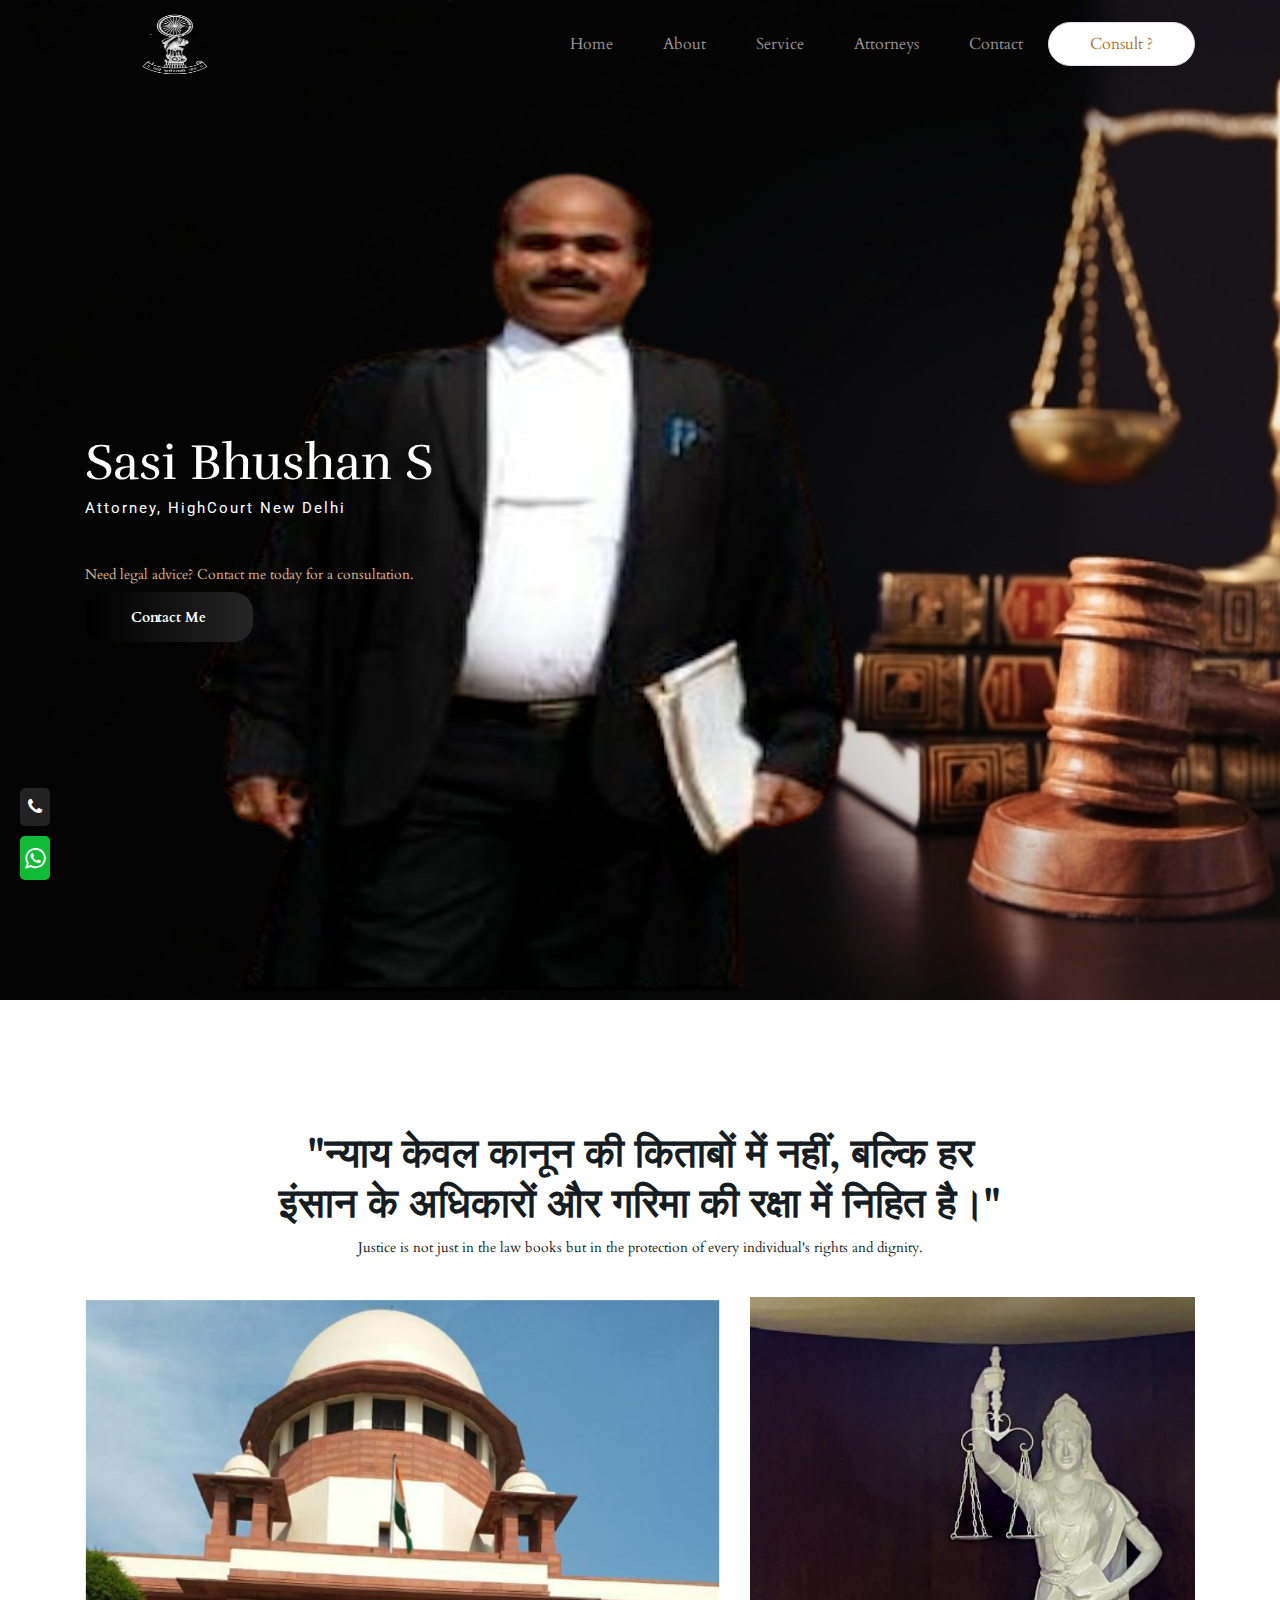
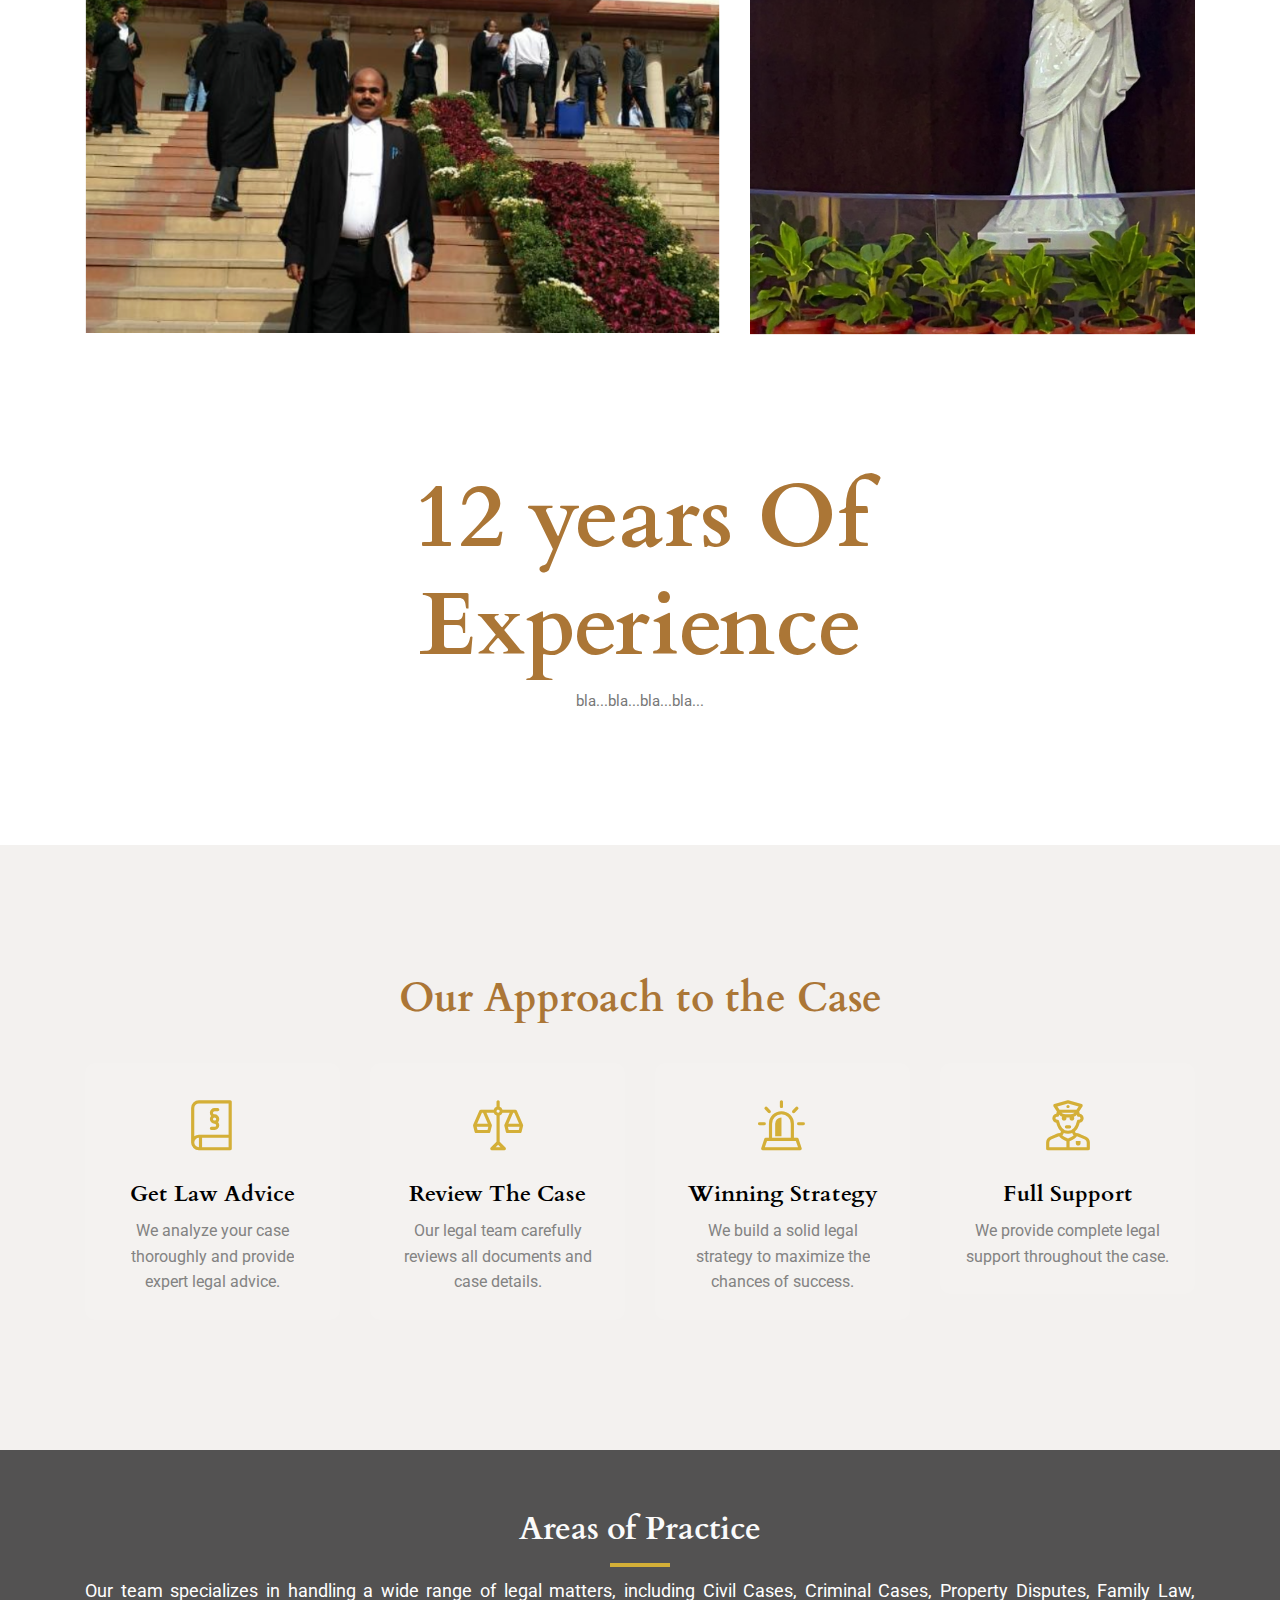
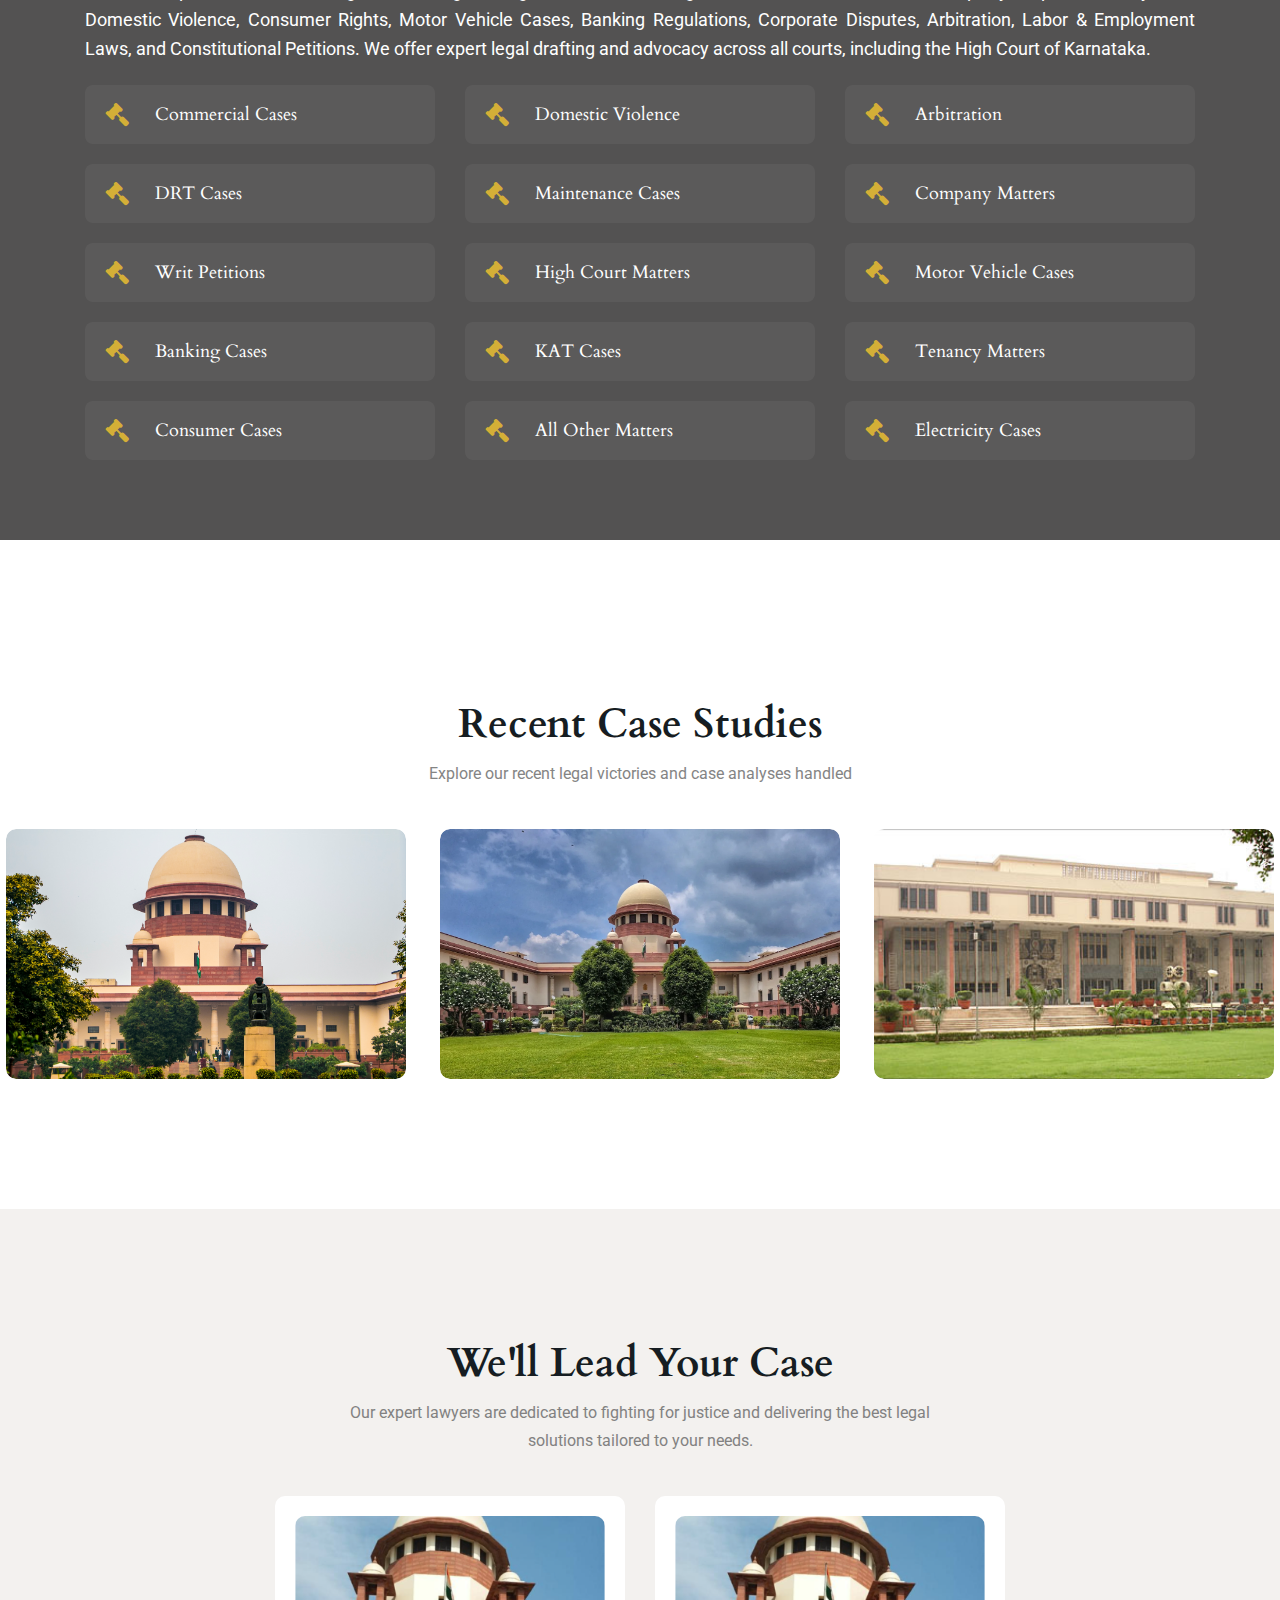
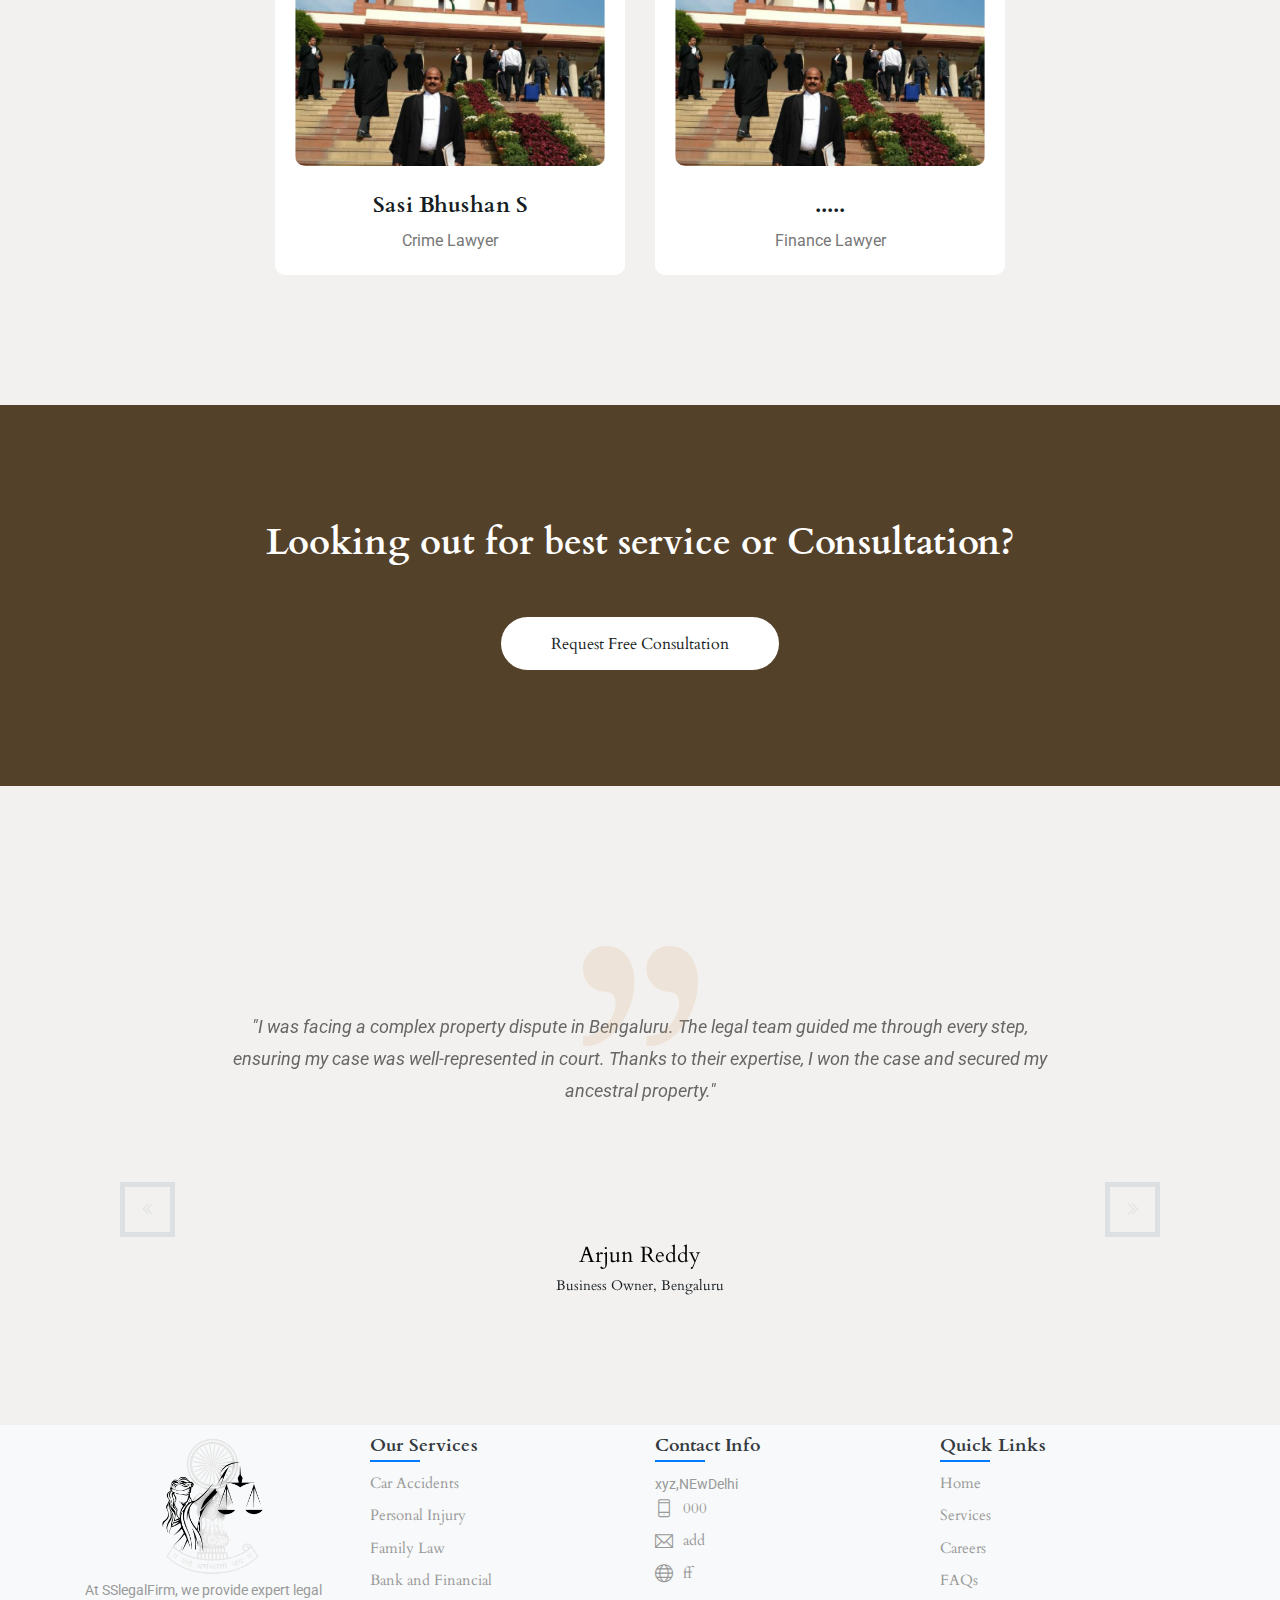
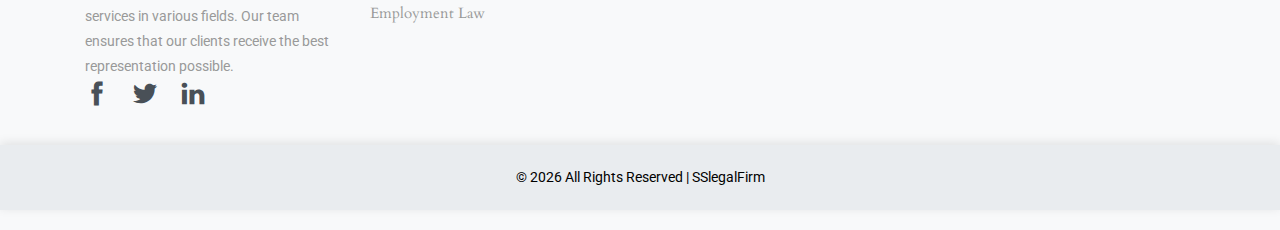
==== commit 14d64583: "chamges" ====
--- a/index.html
+++ b/index.html
@@ -166,7 +166,7 @@
             <div class="row justify-content-center">
                 <div class="col-lg-8">
                     <div class="about_text text-center">
-                        <h2 style="font-size: 10vh;"><b>12 years Of Experience</b></h2>
+                        <h2 style="font-size: 7vw;"><b>12 years Of Experience</b></h2>
                         <p>bla...bla...bla...bla...</p>
                     </div>
                 </div>
